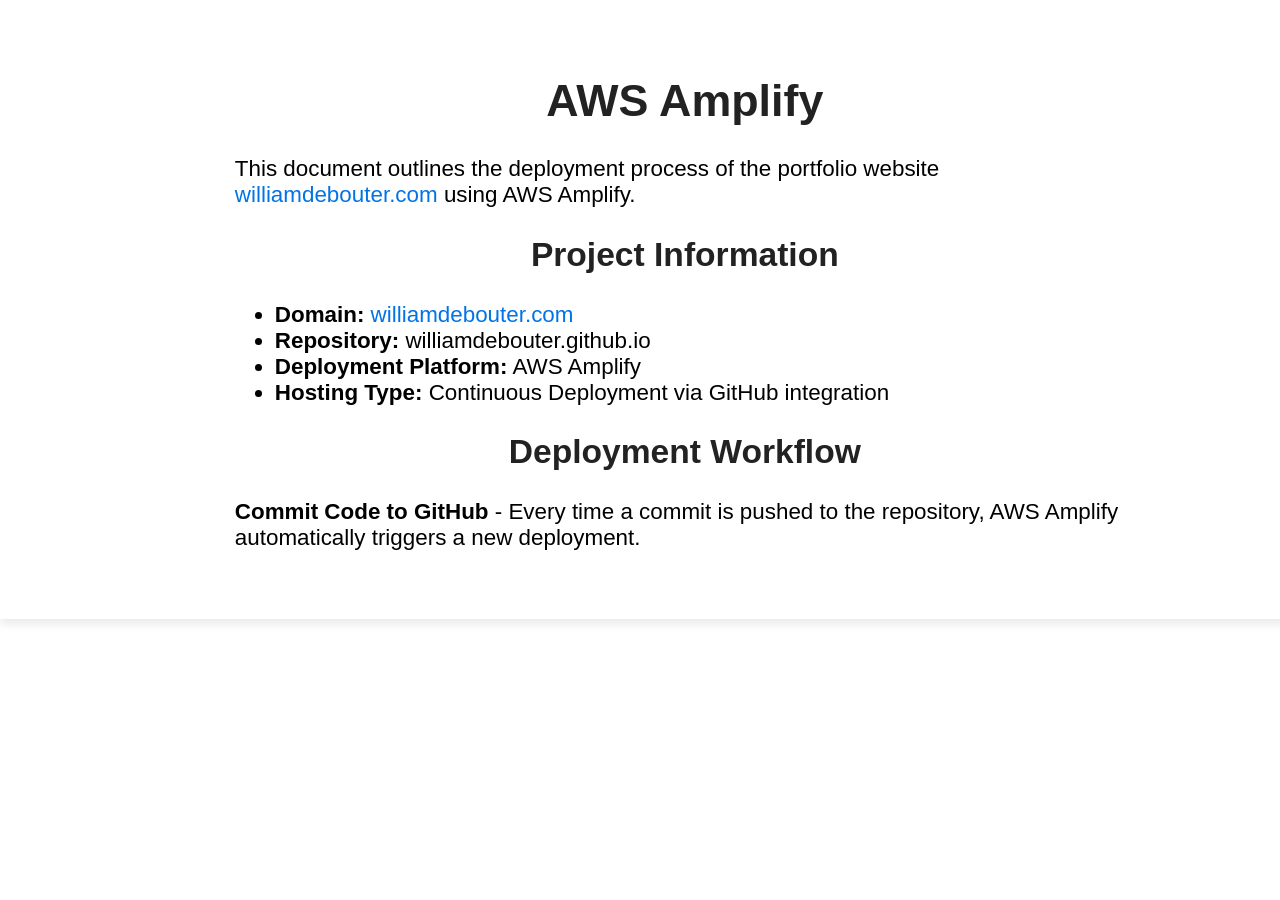
==== aws.html @ 4e02c3a3 "adding new file aws.html and edited css file" ====
<!DOCTYPE html>
<html lang="en">
<head>
    <meta charset="UTF-8">
    <meta name="viewport" content="width=device-width, initial-scale=1.0">
    <title>AWS Amplify Documentation</title>
    <link rel="stylesheet" href="main.css"> <!-- Make sure this path is correct -->
</head>
<body>

    <div class="aws-container">
        <div class="aws-content">
            <h1>AWS Amplify</h1>
            <p>This document outlines the deployment process of the portfolio website <a href="https://williamdebouter.com">williamdebouter.com</a> using AWS Amplify.</p>
    
            <h2>Project Information</h2>
            <ul>
                <li><strong>Domain:</strong> <a href="https://williamdebouter.com">williamdebouter.com</a></li>
                <li><strong>Repository:</strong> williamdebouter.github.io</li>
                <li><strong>Deployment Platform:</strong> AWS Amplify</li>
                <li><strong>Hosting Type:</strong> Continuous Deployment via GitHub integration</li>
            </ul>
    
            <h2>Deployment Workflow</h2>
            <p><strong>Commit Code to GitHub</strong> - Every time a commit is pushed to the repository, AWS Amplify automatically triggers a new deployment.</p>
        </div>
    </div>
    

</body>
</html>
---- main.css ----
html {
    scroll-behavior: smooth;
}

body {
    margin: 0;
    font-family: "Poppins", sans-serif;
    font-size: 140%;
  }

  .yowcry {
    width: 70px;
    height: auto;
    --image: #f4f4f4;
    --image-inverse: #333;
    --background: transparent;
    object-fit: contain;
    mix-blend-mode: difference;
    text-decoration: none;
  }

  .site-logo {
    color: inherit;
    display: inline-block;
    padding: calc(var(--spacing) / 2) var(--spacing);
    letter-spacing: 3px;
    font-size: 1.3rem;
  }

  .transparent-background {
    background-color: rgba(255, 0, 0, 0.5);
}

  header {
    --text: #f4f4f4;
    --text-inverse: #333;
    --background: transparent;
    position: fixed;
    top: 0;
    left: 0;
    right: 0;
    z-index: 999;
    display: flex;
    justify-content: space-between;
    align-items: center;
    padding: 2em 3em;
    transition: background 250ms ease-in;
    background: var(--background);
    color: var(--text);
  }
  
  .nav__list {
    list-style: none;
    margin: 0;
    padding: 0;
    display: flex;
  }
  
  .nav__link {
    --spacing: 1em;
    text-decoration: none;
    color: inherit;
    display: inline-block;
    padding: calc(var(--spacing) / 2) var(--spacing);
    position: relative;
    text-transform: uppercase;
    letter-spacing: 2px;
    font-size: 1.4rem;
  }
  
  .nav__link:after {
    content: "";
    position: absolute;
    bottom: 0;
    left: var(--spacing);
    right: var(--spacing);
    height: 2px;
    background: currentColor;
    -webkit-transform: scaleX(0);
            transform: scaleX(0);
    transition: -webkit-transform 150ms ease-in-out;
    transition: transform 150ms ease-in-out;
    transition: transform 150ms ease-in-out, -webkit-transform 150ms ease-in-out;
  }
  
  .nav__link:hover::after {
    -webkit-transform: scaleX(1);
            transform: scaleX(1);
  }
  
  .nav__link--btn {
    border: 1.5px solid currentColor;
    border-radius: 2em;
    margin-left: 1em;
    transition: background 250ms ease-in-out;
    letter-spacing: 1px;
    padding: 0.75em 1.5em;
  }
  
  .nav__link--btn:hover {
    background: var(--text);
    color: var(--text-inverse);
    border-color: var(--text);
  }
  
  .nav__link--btn::after {
    display: none;
  }
  
  .nav__link--btn--highlight {
    background: limegreen;
    border-color: limegreen;
    color: #333;
  }
  
  .nav__link--btn--highlight:hover {
    background: var(--text);
    border-color: var(--text);
  }
  
  .nav-scrolled {
    --text: #333;
    --text-inverse: #f4f4f4;
    --background: #f4f4f4;
    box-shadow: 0 3px 20px rgba(0, 0, 0, 0.2);
  }
  
  .home-intro {
    padding: 50vh 0;
    background: rgb(0, 0, 0);
    background-size: cover;
    background-blend-mode: multiply;
    color: white;
    text-align: center;
  }
  
  .home-about {
    padding: 4em 0;
    max-width: 900px;
    margin: 0 auto;
  }
  
  .columns {
    display: flex;
  }
  
  .col + .col {
    margin-left: 1.5em;
  }
  
  .more-stuff-grid {
    background: #f4f4f4;
    padding: 0 0;
    display: grid;
    grid-gap: 2em;
    align-items: center;
    grid-template-columns: minmax(1em, 1fr) repeat(2, minmax(200px, 400px)) minmax(1em, 1fr);
  }
  
  .from-left {
    grid-column: 2 / 3;
  }
  
  .from-right {
    grid-column: 3 / 4;
  }

  .welcomez {
    text-align: center;
    position: absolute;
    top: 50%;
    left: 50%;
    transform: translate(-50%,-50%);
    width: 100%;
  }

  .welcomez span {
    color: white;
    text-transform: uppercase;
    display: block;
  }

  .text1 {
    font-size: 60px;
    color: #f4f4f4;
    font-weight: 700;
    letter-spacing: 6px;
    margin-bottom: -10px;
    background: black;
    position: relative;
    animation: text 3s 1;
  }

  .text2 {
    font-weight: 300;
    font-size: 35px;
    color: rgb(255, 5, 5);
  }

  .yowcry {
    transition: 500ms;
  }

  .yowcry img{
    max-width: 100%;
    max-height: 100%;
    border-radius: 5px;
  }

  .yowcry:hover{
    transform: scale(1.3);
    z-index: 2;
  }

  .sosmed {
    display: flex;
    background: black;
    color: #f4f4f4;
    justify-content: center;
    align-items: center;
    gap: 100px;
    height: 120px;
  }

  .sosimg {
    width: 50px;
    height: auto;
  }

  #countup {
    transition: opacity 1.5s ease-in-out;
  }

  #countup span {
    display: inline-block;
    margin-right: 5px;
  }

  .hidden {
    opacity: 0;
  }

  #about {
    margin-bottom: 100px;
  }

  #skills {
    margin-top: 60px;
  }

  @keyframes text {
    0%{
      color: black;
      margin-bottom: -40px;
    }
    40%{
      letter-spacing: 25px;
      margin-bottom: -40px;
    }
    85%{
      letter-spacing: 8px;
      margin-bottom: 40px;
    }
  }

/* AWS Page Specific Styles */
.aws-container {
  width: 100vw; /* Full width */
  margin: 0 auto;
  padding: 2em;
  background: white;
  box-shadow: 0 4px 10px rgba(0, 0, 0, 0.1);
  border-radius: 0; /* Remove rounded corners */
  text-align: center;
}

.aws-content {
  max-width: 900px; /* Keeps text aligned in center */
  margin: 0 auto;
  text-align: left;
}

.aws-container h1, .aws-container h2 {
  color: #222;
  text-align: center;
}

.aws-container a {
  color: #0073e6;
  text-decoration: none;
}

.aws-container a:hover {
  text-decoration: underline;
}
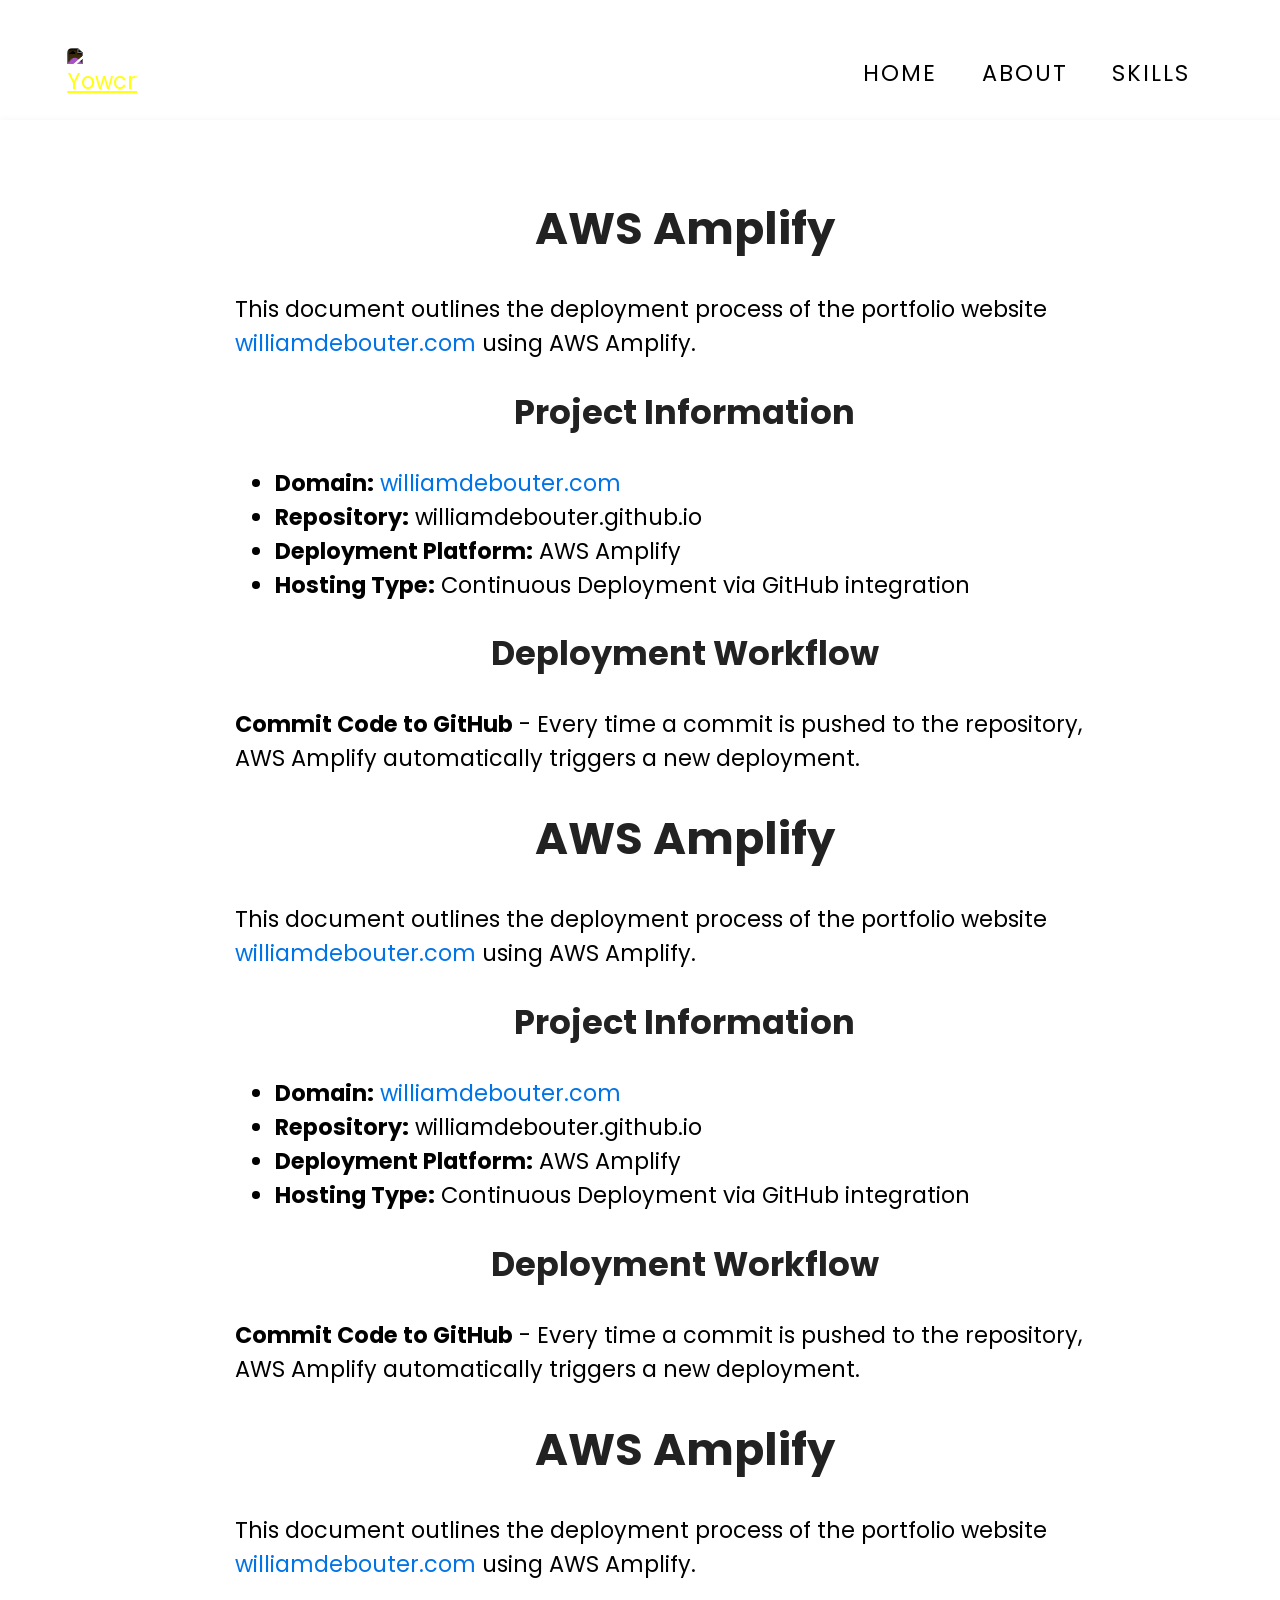
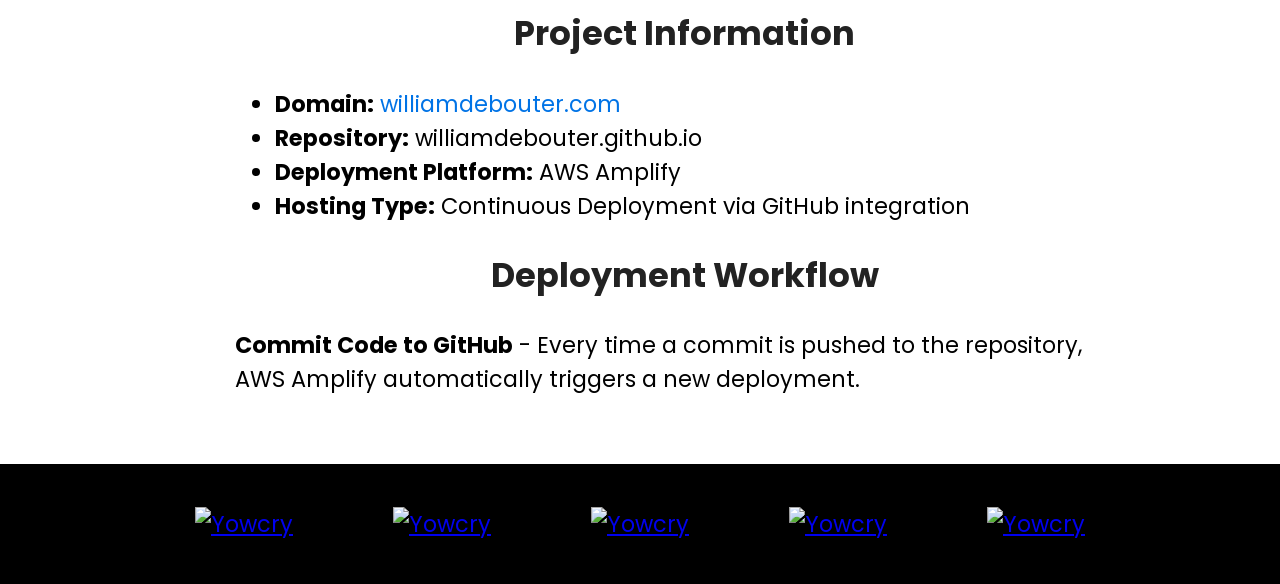
==== commit cd7c4e66: "Adding new page for AWS" ====
--- a/aws.html
+++ b/aws.html
@@ -1,31 +1,99 @@
 <!DOCTYPE html>
 <html lang="en">
 <head>
-    <meta charset="UTF-8">
-    <meta name="viewport" content="width=device-width, initial-scale=1.0">
-    <title>AWS Amplify Documentation</title>
-    <link rel="stylesheet" href="main.css"> <!-- Make sure this path is correct -->
+  <meta charset="UTF-8" />
+  <meta name="viewport" content="width=device-width, initial-scale=1.0">
+  <link rel="shortcut icon" type="x-icon" href="./pngs/Yowcry copy.png">
+  <title>AWS Amplify Documentation</title>
+  <link href="https://fonts.googleapis.com/css?family=Poppins:300,900&display=swap" rel="stylesheet">
+  <link rel="stylesheet" href="aws.css">
 </head>
+
 <body>
 
+  <header>
+    <div class="yowcry">
+      <a href="https://www.williamdebouter.com">
+        <img src="./pngs/Yowcry copy.png" alt="Yowcry"></a>
+    </div>
+
+    <nav class="main-nav">
+      <ul class="nav__list">
+        <li class="nav__list-item">
+          <a href="index.html#home" class="nav__link">Home</a>
+        </li>
+        <li class="nav__list-item">
+          <a href="index.html#about" class="nav__link">About</a>
+        </li>
+        <li class="nav__list-item">
+          <a href="index.html#skills" class="nav__link">Skills</a>
+        </li>
+      </ul>
+    </nav>
+  </header>
+
+  <main>
     <div class="aws-container">
-        <div class="aws-content">
-            <h1>AWS Amplify</h1>
-            <p>This document outlines the deployment process of the portfolio website <a href="https://williamdebouter.com">williamdebouter.com</a> using AWS Amplify.</p>
-    
-            <h2>Project Information</h2>
-            <ul>
-                <li><strong>Domain:</strong> <a href="https://williamdebouter.com">williamdebouter.com</a></li>
-                <li><strong>Repository:</strong> williamdebouter.github.io</li>
-                <li><strong>Deployment Platform:</strong> AWS Amplify</li>
-                <li><strong>Hosting Type:</strong> Continuous Deployment via GitHub integration</li>
-            </ul>
-    
-            <h2>Deployment Workflow</h2>
-            <p><strong>Commit Code to GitHub</strong> - Every time a commit is pushed to the repository, AWS Amplify automatically triggers a new deployment.</p>
-        </div>
+      <div class="aws-content">
+        <h1>AWS Amplify</h1>
+        <p>This document outlines the deployment process of the portfolio website <a href="https://williamdebouter.com">williamdebouter.com</a> using AWS Amplify.</p>
+  
+        <h2>Project Information</h2>
+        <ul>
+          <li><strong>Domain:</strong> <a href="https://williamdebouter.com">williamdebouter.com</a></li>
+          <li><strong>Repository:</strong> williamdebouter.github.io</li>
+          <li><strong>Deployment Platform:</strong> AWS Amplify</li>
+          <li><strong>Hosting Type:</strong> Continuous Deployment via GitHub integration</li>
+        </ul>
+  
+        <h2>Deployment Workflow</h2>
+        <p><strong>Commit Code to GitHub</strong> - Every time a commit is pushed to the repository, AWS Amplify automatically triggers a new deployment.</p>
+  
+        <!-- Repeated content below, merged directly -->
+        <h1>AWS Amplify</h1>
+        <p>This document outlines the deployment process of the portfolio website <a href="https://williamdebouter.com">williamdebouter.com</a> using AWS Amplify.</p>
+  
+        <h2>Project Information</h2>
+        <ul>
+          <li><strong>Domain:</strong> <a href="https://williamdebouter.com">williamdebouter.com</a></li>
+          <li><strong>Repository:</strong> williamdebouter.github.io</li>
+          <li><strong>Deployment Platform:</strong> AWS Amplify</li>
+          <li><strong>Hosting Type:</strong> Continuous Deployment via GitHub integration</li>
+        </ul>
+  
+        <h2>Deployment Workflow</h2>
+        <p><strong>Commit Code to GitHub</strong> - Every time a commit is pushed to the repository, AWS Amplify automatically triggers a new deployment.</p>
+  
+        <!-- Final repetition -->
+        <h1>AWS Amplify</h1>
+        <p>This document outlines the deployment process of the portfolio website <a href="https://williamdebouter.com">williamdebouter.com</a> using AWS Amplify.</p>
+  
+        <h2>Project Information</h2>
+        <ul>
+          <li><strong>Domain:</strong> <a href="https://williamdebouter.com">williamdebouter.com</a></li>
+          <li><strong>Repository:</strong> williamdebouter.github.io</li>
+          <li><strong>Deployment Platform:</strong> AWS Amplify</li>
+          <li><strong>Hosting Type:</strong> Continuous Deployment via GitHub integration</li>
+        </ul>
+  
+        <h2>Deployment Workflow</h2>
+        <p><strong>Commit Code to GitHub</strong> - Every time a commit is pushed to the repository, AWS Amplify automatically triggers a new deployment.</p>
+      </div>
     </div>
-    
+  </main>  
+
+  <div class="sosmed">
+    <a href="https://www.linkedin.com/in/williamdebouter"><img class="sosimg" src="./pngs/in.png" alt="Yowcry" ></a>
+    <a href="mailto:williamdebouter@yahoo.com"><img class="sosimg" src="./pngs/email.png" alt="Yowcry" ></a>
+    <a href="https://github.com/Yowcry"><img class="sosimg" src="./pngs/github sosmed.png" alt="Yowcry" ></a>
+    <a href="https://instagram.com/williamdebouter?igshid=OGQ5ZDc2ODk2ZA=="><img class="sosimg" src="./pngs/insta.png" alt="Yowcry" ></a>
+    <a href="https://steamcommunity.com/id/Yowcry/"><img class="sosimg" src="./pngs/steam.png" alt="Yowcry" ></a>
+  </div>
+</div>
+
+  <script src="./observers.js"></script>
+  <script src="./countup.js"></script>
+  <script src="./aws.js"></script>
 
 </body>
-</html>+</html>
--- a/aws.css
+++ b/aws.css
@@ -0,0 +1,144 @@
+html {
+  scroll-behavior: smooth;
+}
+
+body {
+  margin: 0;
+  font-family: "Poppins", sans-serif;
+  font-size: 140%;
+}
+
+.yowcry {
+  width: 70px;
+  height: auto;
+  object-fit: contain;
+  text-decoration: none;
+  mix-blend-mode: normal;
+  transition: 500ms;
+}
+
+.yowcry img {
+  max-width: 100%;
+  max-height: 100%;
+  border-radius: 5px;
+  filter: invert(1);
+}
+
+.yowcry:hover {
+  transform: scale(1.3);
+  z-index: 2;
+}
+
+header {
+  position: fixed;
+  top: 0;
+  left: 0;
+  right: 0;
+  z-index: 999;
+  display: flex;
+  justify-content: space-between;
+  align-items: center;
+  padding: 2em 3em;
+  background: transparent;
+  color: #f4f4f4;
+  transition: background 250ms ease-in, color 250ms ease-in;
+}
+
+.nav__list {
+  list-style: none;
+  margin: 0;
+  padding: 0;
+  display: flex;
+}
+
+.nav__link {
+  --spacing: 1em;
+  text-decoration: none;
+  color: #000000;
+  display: inline-block;
+  padding: calc(var(--spacing) / 2) var(--spacing);
+  position: relative;
+  text-transform: uppercase;
+  letter-spacing: 2px;
+  font-size: 1.4rem;
+  transition: color 0.3s ease-in-out;
+}
+
+.nav__link:after {
+  content: "";
+  position: absolute;
+  bottom: 0;
+  left: var(--spacing);
+  right: var(--spacing);
+  height: 2px;
+  background: currentColor;
+  transform: scaleX(0);
+  transition: transform 150ms ease-in-out;
+}
+
+.nav__link:hover::after {
+  transform: scaleX(1);
+}
+
+.nav-scrolled {
+  background-color: #ffffff;
+  color: #000000;
+  box-shadow: 0 3px 20px rgba(0, 0, 0, 0.2);
+}
+
+.nav-scrolled .nav__link {
+  color: #000000;
+}
+
+/* Page layout fix so content doesn't hide behind fixed header */
+main {
+  padding-top: 120px;
+}
+
+/* AWS Section Styling */
+.aws-container {
+  width: 100vw;
+  margin: 0 auto;
+  padding: 2em;
+  background: white;
+  box-shadow: 0 4px 10px rgba(0, 0, 0, 0.1);
+  border-radius: 0;
+  text-align: center;
+}
+
+.aws-content {
+  max-width: 900px;
+  margin: 0 auto;
+  text-align: left;
+}
+
+.aws-container h1,
+.aws-container h2 {
+  color: #222;
+  text-align: center;
+}
+
+.aws-container a {
+  color: #0073e6;
+  text-decoration: none;
+}
+
+.aws-container a:hover {
+  text-decoration: underline;
+}
+
+/* Footer social media section */
+.sosmed {
+  display: flex;
+  background: black;
+  color: #f4f4f4;
+  justify-content: center;
+  align-items: center;
+  gap: 100px;
+  height: 120px;
+}
+
+.sosimg {
+  width: 50px;
+  height: auto;
+}
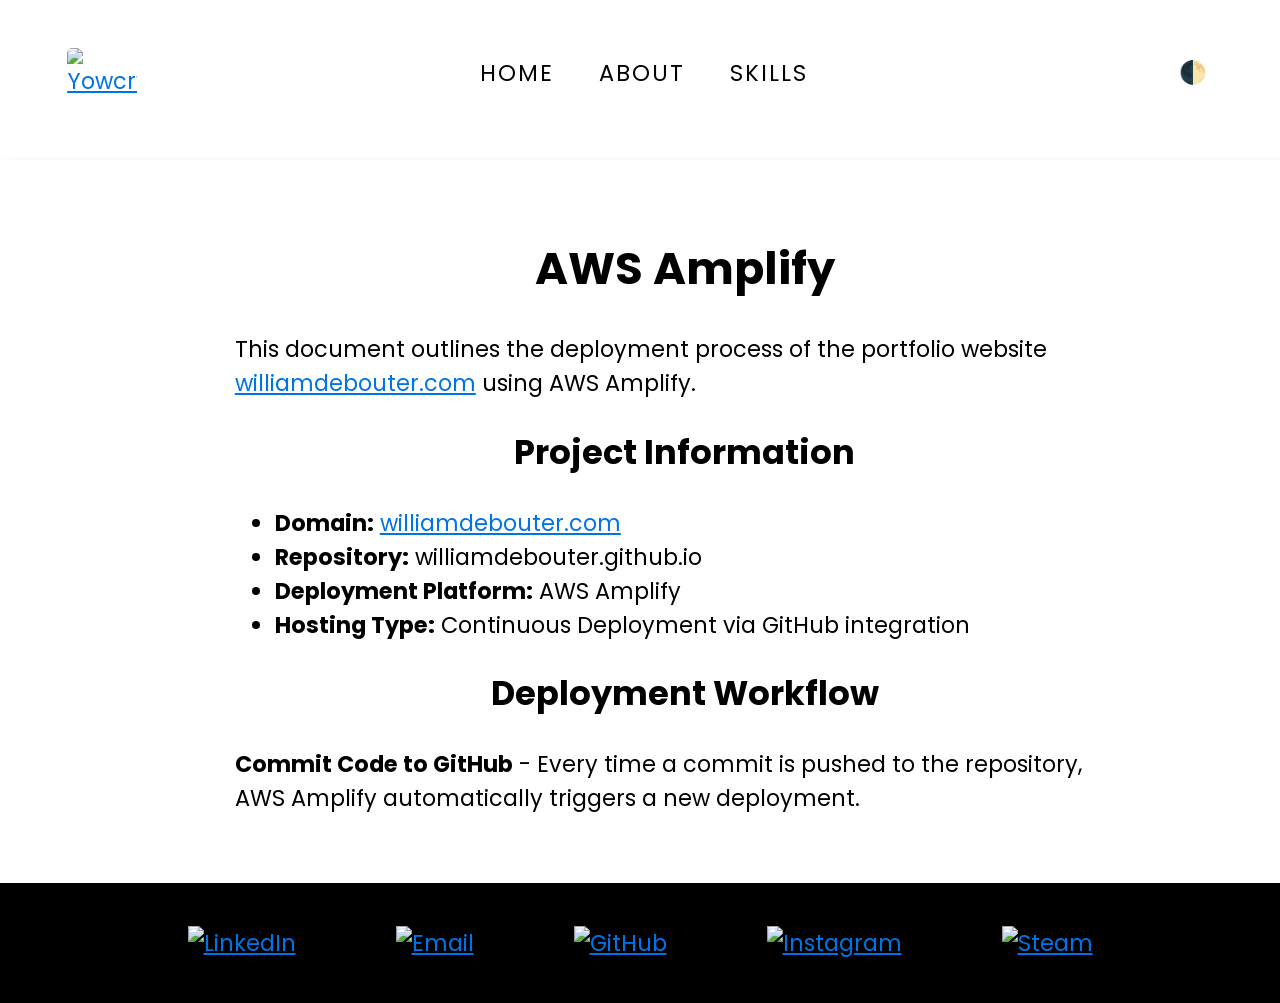
==== commit 9a6142d4: "fixed aws" ====
--- a/aws.html
+++ b/aws.html
@@ -3,7 +3,7 @@
 <head>
   <meta charset="UTF-8" />
   <meta name="viewport" content="width=device-width, initial-scale=1.0">
-  <link rel="shortcut icon" type="x-icon" href="./pngs/Yowcry copy.png">
+  <link rel="shortcut icon" type="x-icon" href="./pngs/logo-black.png">
   <title>AWS Amplify Documentation</title>
   <link href="https://fonts.googleapis.com/css?family=Poppins:300,900&display=swap" rel="stylesheet">
   <link rel="stylesheet" href="aws.css">
@@ -14,7 +14,8 @@
   <header>
     <div class="yowcry">
       <a href="https://www.williamdebouter.com">
-        <img src="./pngs/Yowcry copy.png" alt="Yowcry"></a>
+        <img id="site-logo" class="logo-img" src="./pngs/logo-black.png" alt="Yowcry">
+      </a>
     </div>
 
     <nav class="main-nav">
@@ -30,6 +31,9 @@
         </li>
       </ul>
     </nav>
+
+    <!-- Dark mode toggle button -->
+    <button id="theme-toggle" class="theme-toggle" aria-label="Toggle Dark Mode">🌓</button>
   </header>
 
   <main>
@@ -37,7 +41,7 @@
       <div class="aws-content">
         <h1>AWS Amplify</h1>
         <p>This document outlines the deployment process of the portfolio website <a href="https://williamdebouter.com">williamdebouter.com</a> using AWS Amplify.</p>
-  
+
         <h2>Project Information</h2>
         <ul>
           <li><strong>Domain:</strong> <a href="https://williamdebouter.com">williamdebouter.com</a></li>
@@ -45,55 +49,23 @@
           <li><strong>Deployment Platform:</strong> AWS Amplify</li>
           <li><strong>Hosting Type:</strong> Continuous Deployment via GitHub integration</li>
         </ul>
-  
-        <h2>Deployment Workflow</h2>
-        <p><strong>Commit Code to GitHub</strong> - Every time a commit is pushed to the repository, AWS Amplify automatically triggers a new deployment.</p>
-  
-        <!-- Repeated content below, merged directly -->
-        <h1>AWS Amplify</h1>
-        <p>This document outlines the deployment process of the portfolio website <a href="https://williamdebouter.com">williamdebouter.com</a> using AWS Amplify.</p>
-  
-        <h2>Project Information</h2>
-        <ul>
-          <li><strong>Domain:</strong> <a href="https://williamdebouter.com">williamdebouter.com</a></li>
-          <li><strong>Repository:</strong> williamdebouter.github.io</li>
-          <li><strong>Deployment Platform:</strong> AWS Amplify</li>
-          <li><strong>Hosting Type:</strong> Continuous Deployment via GitHub integration</li>
-        </ul>
-  
-        <h2>Deployment Workflow</h2>
-        <p><strong>Commit Code to GitHub</strong> - Every time a commit is pushed to the repository, AWS Amplify automatically triggers a new deployment.</p>
-  
-        <!-- Final repetition -->
-        <h1>AWS Amplify</h1>
-        <p>This document outlines the deployment process of the portfolio website <a href="https://williamdebouter.com">williamdebouter.com</a> using AWS Amplify.</p>
-  
-        <h2>Project Information</h2>
-        <ul>
-          <li><strong>Domain:</strong> <a href="https://williamdebouter.com">williamdebouter.com</a></li>
-          <li><strong>Repository:</strong> williamdebouter.github.io</li>
-          <li><strong>Deployment Platform:</strong> AWS Amplify</li>
-          <li><strong>Hosting Type:</strong> Continuous Deployment via GitHub integration</li>
-        </ul>
-  
+
         <h2>Deployment Workflow</h2>
         <p><strong>Commit Code to GitHub</strong> - Every time a commit is pushed to the repository, AWS Amplify automatically triggers a new deployment.</p>
       </div>
     </div>
-  </main>  
+  </main>
 
   <div class="sosmed">
-    <a href="https://www.linkedin.com/in/williamdebouter"><img class="sosimg" src="./pngs/in.png" alt="Yowcry" ></a>
-    <a href="mailto:williamdebouter@yahoo.com"><img class="sosimg" src="./pngs/email.png" alt="Yowcry" ></a>
-    <a href="https://github.com/Yowcry"><img class="sosimg" src="./pngs/github sosmed.png" alt="Yowcry" ></a>
-    <a href="https://instagram.com/williamdebouter?igshid=OGQ5ZDc2ODk2ZA=="><img class="sosimg" src="./pngs/insta.png" alt="Yowcry" ></a>
-    <a href="https://steamcommunity.com/id/Yowcry/"><img class="sosimg" src="./pngs/steam.png" alt="Yowcry" ></a>
+    <a href="https://www.linkedin.com/in/williamdebouter"><img class="sosimg" src="./pngs/in.png" alt="LinkedIn"></a>
+    <a href="mailto:williamdebouter@yahoo.com"><img class="sosimg" src="./pngs/email.png" alt="Email"></a>
+    <a href="https://github.com/Yowcry"><img class="sosimg" src="./pngs/github sosmed.png" alt="GitHub"></a>
+    <a href="https://instagram.com/williamdebouter"><img class="sosimg" src="./pngs/insta.png" alt="Instagram"></a>
+    <a href="https://steamcommunity.com/id/Yowcry/"><img class="sosimg" src="./pngs/steam.png" alt="Steam"></a>
   </div>
-</div>
 
   <script src="./observers.js"></script>
   <script src="./countup.js"></script>
   <script src="./aws.js"></script>
-
 </body>
 </html>
--- a/aws.css
+++ b/aws.css
@@ -1,11 +1,30 @@
-html {
-  scroll-behavior: smooth;
+:root {
+  --bg-color: #ffffff;
+  --text-color: #000000;
+  --link-color: #0073e6;
+}
+
+body.dark-mode {
+  --bg-color: #121212;
+  --text-color: #e0e0e0;
+  --link-color: #8ab4f8;
 }
 
 body {
   margin: 0;
   font-family: "Poppins", sans-serif;
   font-size: 140%;
+  background-color: var(--bg-color);
+  color: var(--text-color);
+  transition: background-color 0.3s ease, color 0.3s ease;
+}
+
+a {
+  color: var(--link-color);
+}
+
+html {
+  scroll-behavior: smooth;
 }
 
 .yowcry {
@@ -13,15 +32,18 @@
   height: auto;
   object-fit: contain;
   text-decoration: none;
-  mix-blend-mode: normal;
   transition: 500ms;
 }
 
-.yowcry img {
+.logo-img {
   max-width: 100%;
   max-height: 100%;
   border-radius: 5px;
-  filter: invert(1);
+  transition: filter 0.3s ease;
+}
+
+body.dark-mode .logo-img {
+  filter: invert(1) brightness(2);
 }
 
 .yowcry:hover {
@@ -40,7 +62,7 @@
   align-items: center;
   padding: 2em 3em;
   background: transparent;
-  color: #f4f4f4;
+  color: var(--text-color);
   transition: background 250ms ease-in, color 250ms ease-in;
 }
 
@@ -54,7 +76,7 @@
 .nav__link {
   --spacing: 1em;
   text-decoration: none;
-  color: #000000;
+  color: var(--text-color);
   display: inline-block;
   padding: calc(var(--spacing) / 2) var(--spacing);
   position: relative;
@@ -82,28 +104,35 @@
 
 .nav-scrolled {
   background-color: #ffffff;
-  color: #000000;
   box-shadow: 0 3px 20px rgba(0, 0, 0, 0.2);
 }
 
 .nav-scrolled .nav__link {
-  color: #000000;
+  color: var(--text-color);
 }
 
-/* Page layout fix so content doesn't hide behind fixed header */
-main {
-  padding-top: 120px;
+body.dark-mode .nav-scrolled {
+  background-color: #000000;
 }
 
-/* AWS Section Styling */
+body.dark-mode .nav-scrolled .nav__link {
+  color: #e0e0e0;
+}
+
+main {
+  padding-top: 160px;
+}
+
 .aws-container {
   width: 100vw;
   margin: 0 auto;
   padding: 2em;
-  background: white;
+  background: var(--bg-color);
+  color: var(--text-color);
   box-shadow: 0 4px 10px rgba(0, 0, 0, 0.1);
   border-radius: 0;
   text-align: center;
+  transition: background-color 0.3s ease, color 0.3s ease;
 }
 
 .aws-content {
@@ -114,20 +143,14 @@
 
 .aws-container h1,
 .aws-container h2 {
-  color: #222;
+  color: var(--text-color);
   text-align: center;
-}
-
-.aws-container a {
-  color: #0073e6;
-  text-decoration: none;
 }
 
 .aws-container a:hover {
   text-decoration: underline;
 }
 
-/* Footer social media section */
 .sosmed {
   display: flex;
   background: black;
@@ -142,3 +165,17 @@
   width: 50px;
   height: auto;
 }
+
+.theme-toggle {
+  font-size: 1.4rem;
+  background: none;
+  border: none;
+  cursor: pointer;
+  color: var(--text-color);
+  margin-left: 1em;
+  transition: transform 0.3s ease;
+}
+
+.theme-toggle:hover {
+  transform: rotate(20deg);
+}
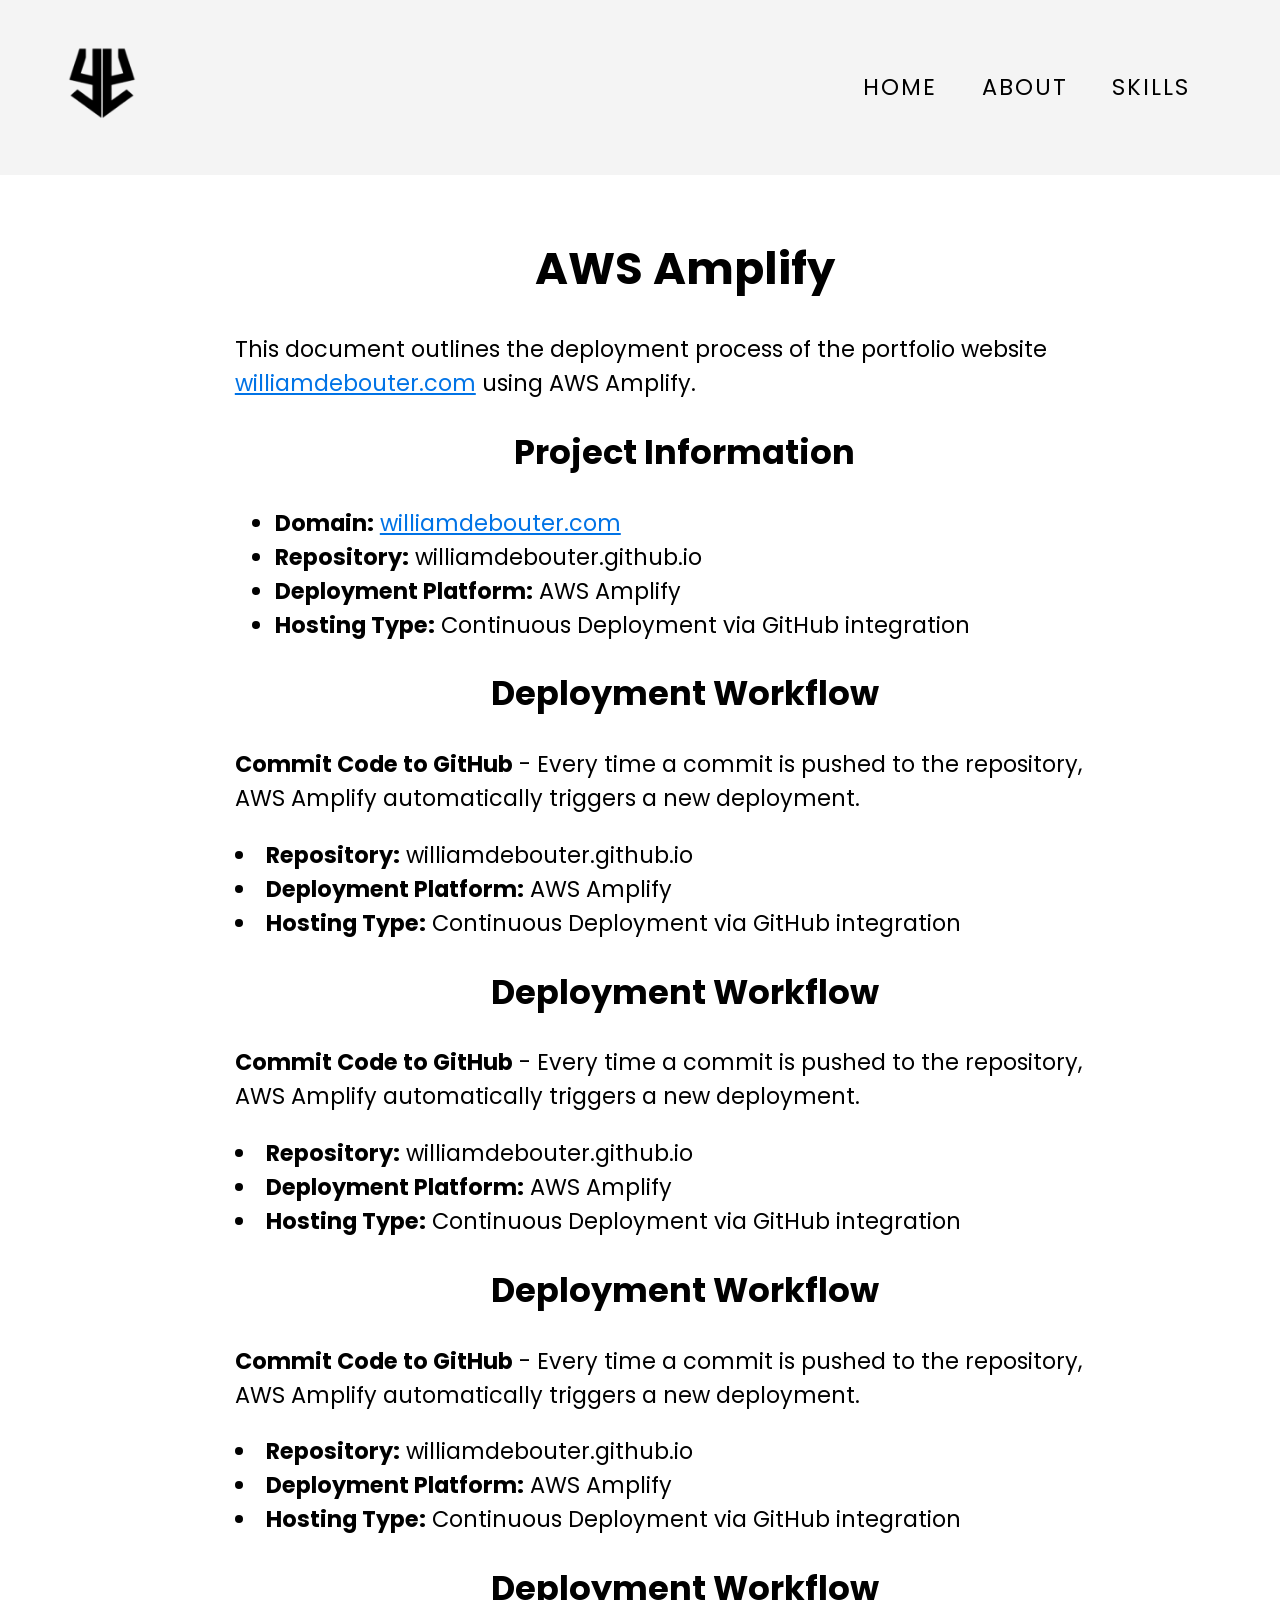
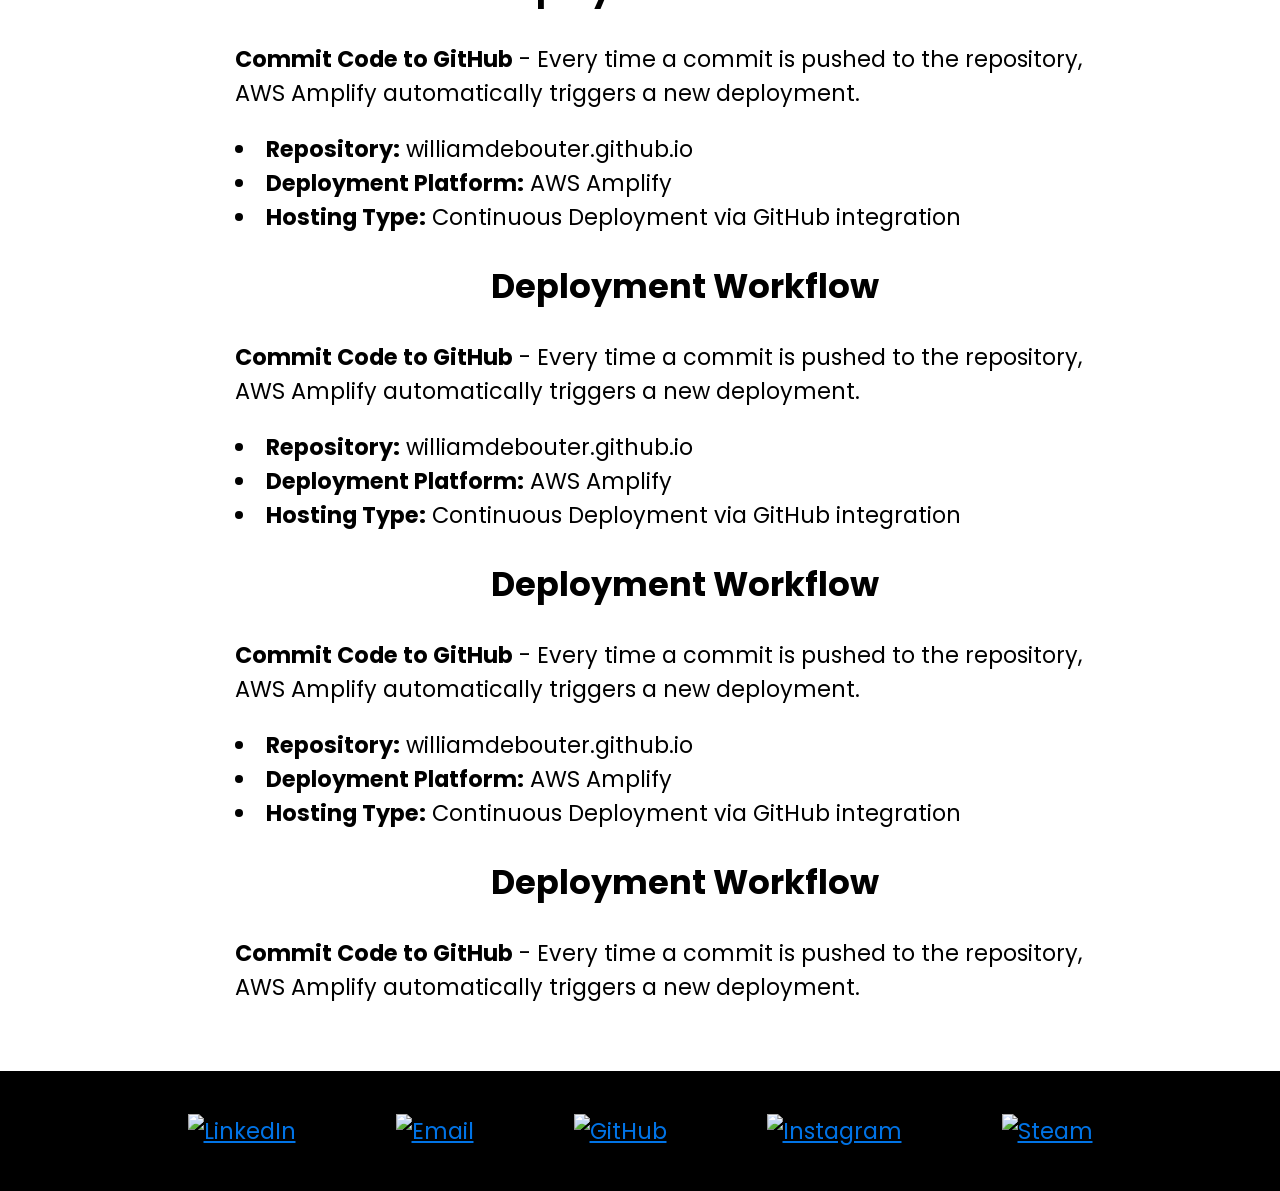
==== commit da7b57ad: "pushing new page skills" ====
--- a/aws.html
+++ b/aws.html
@@ -13,9 +13,7 @@
 
   <header>
     <div class="yowcry">
-      <a href="https://www.williamdebouter.com">
-        <img id="site-logo" class="logo-img" src="./pngs/logo-black.png" alt="Yowcry">
-      </a>
+        <img id="site-logo" class="logo-img" src="./pngs/logo-black.png" alt="Yowcry" style="cursor: pointer;" title="Toggle dark mode">
     </div>
 
     <nav class="main-nav">
@@ -27,13 +25,10 @@
           <a href="index.html#about" class="nav__link">About</a>
         </li>
         <li class="nav__list-item">
-          <a href="index.html#skills" class="nav__link">Skills</a>
+          <a href="aws.html" class="nav__link">Skills</a>
         </li>
       </ul>
     </nav>
-
-    <!-- Dark mode toggle button -->
-    <button id="theme-toggle" class="theme-toggle" aria-label="Toggle Dark Mode">🌓</button>
   </header>
 
   <main>
@@ -52,6 +47,46 @@
 
         <h2>Deployment Workflow</h2>
         <p><strong>Commit Code to GitHub</strong> - Every time a commit is pushed to the repository, AWS Amplify automatically triggers a new deployment.</p>
+
+        <!--delete this later-->
+        <li><strong>Repository:</strong> williamdebouter.github.io</li>
+        <li><strong>Deployment Platform:</strong> AWS Amplify</li>
+        <li><strong>Hosting Type:</strong> Continuous Deployment via GitHub integration</li>
+        </ul>
+        <h2>Deployment Workflow</h2>
+        <p><strong>Commit Code to GitHub</strong> - Every time a commit is pushed to the repository, AWS Amplify automatically triggers a new deployment.</p>
+        <li><strong>Repository:</strong> williamdebouter.github.io</li>
+        <li><strong>Deployment Platform:</strong> AWS Amplify</li>
+        <li><strong>Hosting Type:</strong> Continuous Deployment via GitHub integration</li>
+        </ul>
+        <h2>Deployment Workflow</h2>
+        <p><strong>Commit Code to GitHub</strong> - Every time a commit is pushed to the repository, AWS Amplify automatically triggers a new deployment.</p>
+        <li><strong>Repository:</strong> williamdebouter.github.io</li>
+        <li><strong>Deployment Platform:</strong> AWS Amplify</li>
+        <li><strong>Hosting Type:</strong> Continuous Deployment via GitHub integration</li>
+        </ul>
+        <h2>Deployment Workflow</h2>
+        <p><strong>Commit Code to GitHub</strong> - Every time a commit is pushed to the repository, AWS Amplify automatically triggers a new deployment.</p>
+        <li><strong>Repository:</strong> williamdebouter.github.io</li>
+        <li><strong>Deployment Platform:</strong> AWS Amplify</li>
+        <li><strong>Hosting Type:</strong> Continuous Deployment via GitHub integration</li>
+        </ul>
+        <h2>Deployment Workflow</h2>
+        <p><strong>Commit Code to GitHub</strong> - Every time a commit is pushed to the repository, AWS Amplify automatically triggers a new deployment.</p>
+        <li><strong>Repository:</strong> williamdebouter.github.io</li>
+        <li><strong>Deployment Platform:</strong> AWS Amplify</li>
+        <li><strong>Hosting Type:</strong> Continuous Deployment via GitHub integration</li>
+        </ul>
+        <h2>Deployment Workflow</h2>
+        <p><strong>Commit Code to GitHub</strong> - Every time a commit is pushed to the repository, AWS Amplify automatically triggers a new deployment.</p>
+        <li><strong>Repository:</strong> williamdebouter.github.io</li>
+        <li><strong>Deployment Platform:</strong> AWS Amplify</li>
+        <li><strong>Hosting Type:</strong> Continuous Deployment via GitHub integration</li>
+        </ul>
+        <h2>Deployment Workflow</h2>
+        <p><strong>Commit Code to GitHub</strong> - Every time a commit is pushed to the repository, AWS Amplify automatically triggers a new deployment.</p>
+      <!--delete until here-->
+
       </div>
     </div>
   </main>
--- a/aws.css
+++ b/aws.css
@@ -2,12 +2,14 @@
   --bg-color: #ffffff;
   --text-color: #000000;
   --link-color: #0073e6;
+  --header-bg: #f4f4f4;
 }
 
 body.dark-mode {
   --bg-color: #121212;
   --text-color: #e0e0e0;
   --link-color: #8ab4f8;
+  --header-bg: #000000;
 }
 
 body {
@@ -61,10 +63,11 @@
   justify-content: space-between;
   align-items: center;
   padding: 2em 3em;
-  background: transparent;
+  background-color: var(--header-bg); /* 👈 your new light gray background */
   color: var(--text-color);
   transition: background 250ms ease-in, color 250ms ease-in;
 }
+
 
 .nav__list {
   list-style: none;
@@ -103,7 +106,7 @@
 }
 
 .nav-scrolled {
-  background-color: #ffffff;
+  background-color: var(--header-bg);
   box-shadow: 0 3px 20px rgba(0, 0, 0, 0.2);
 }
 
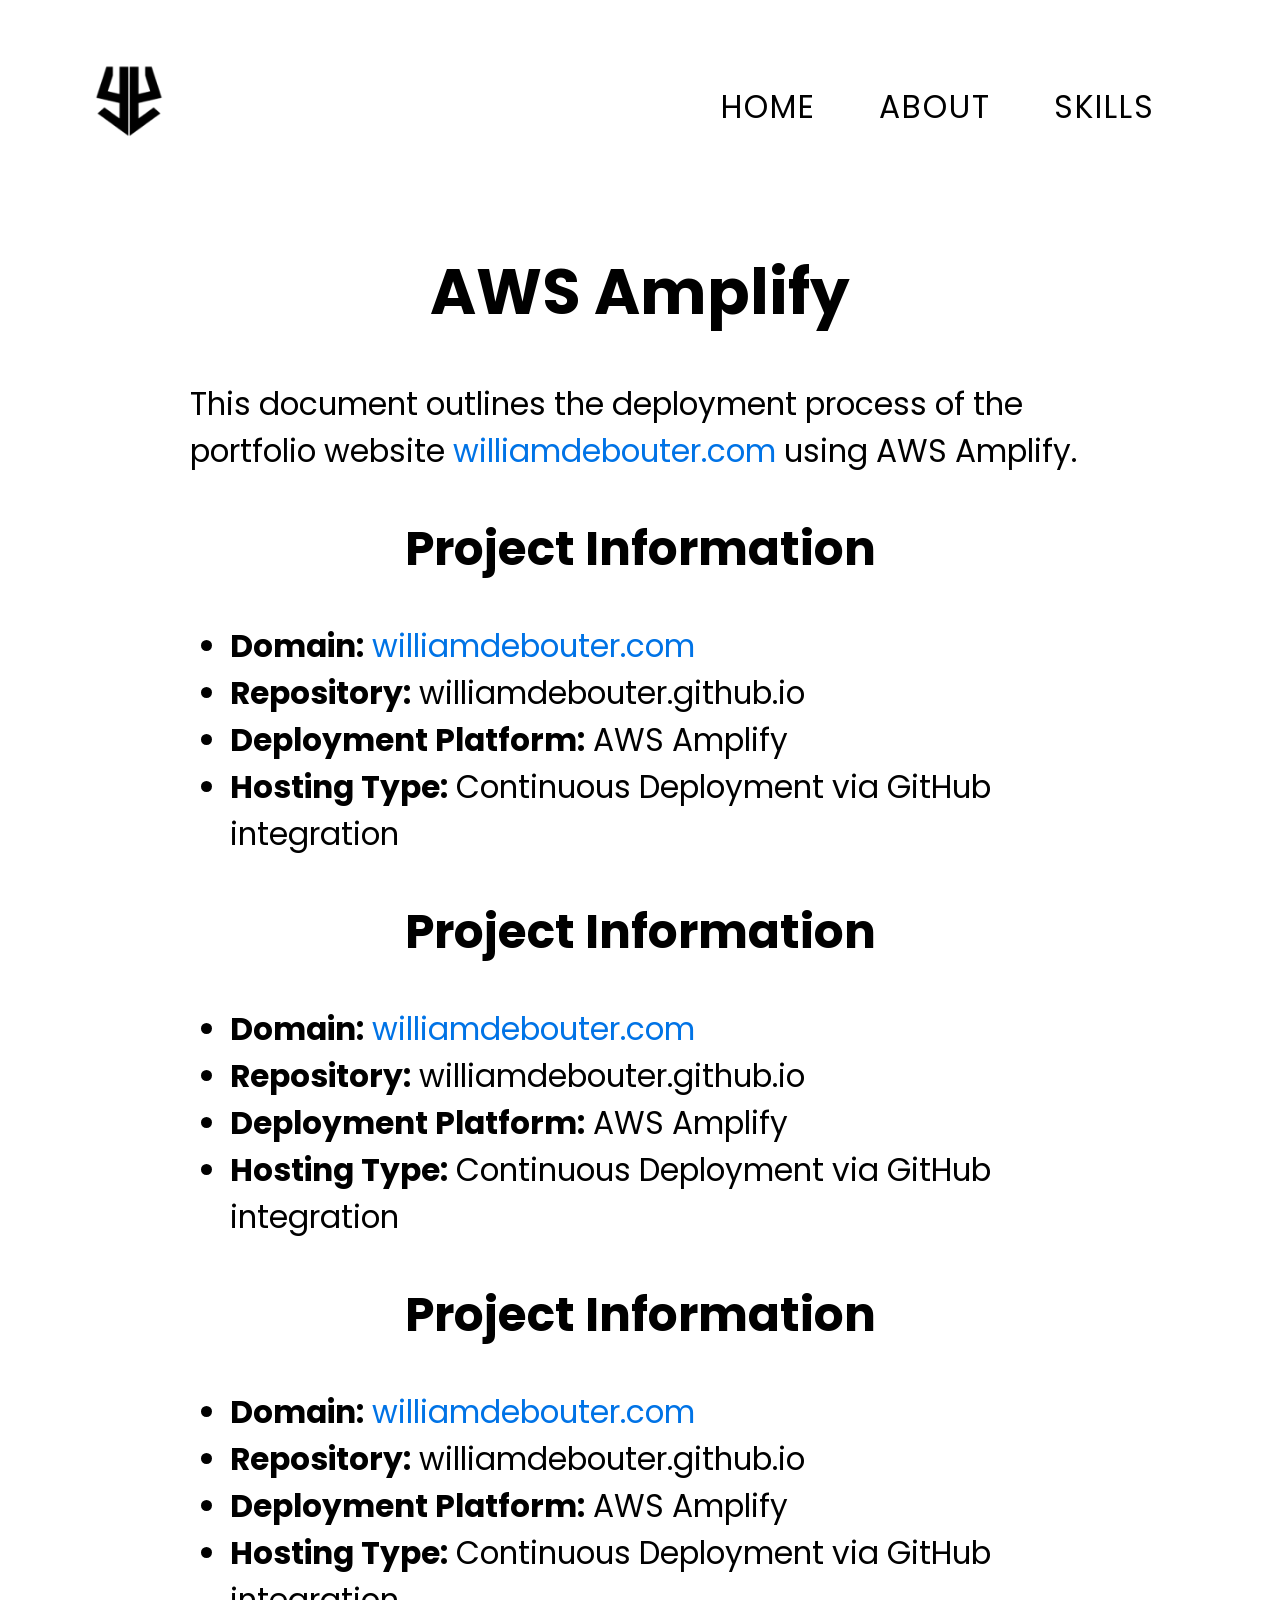
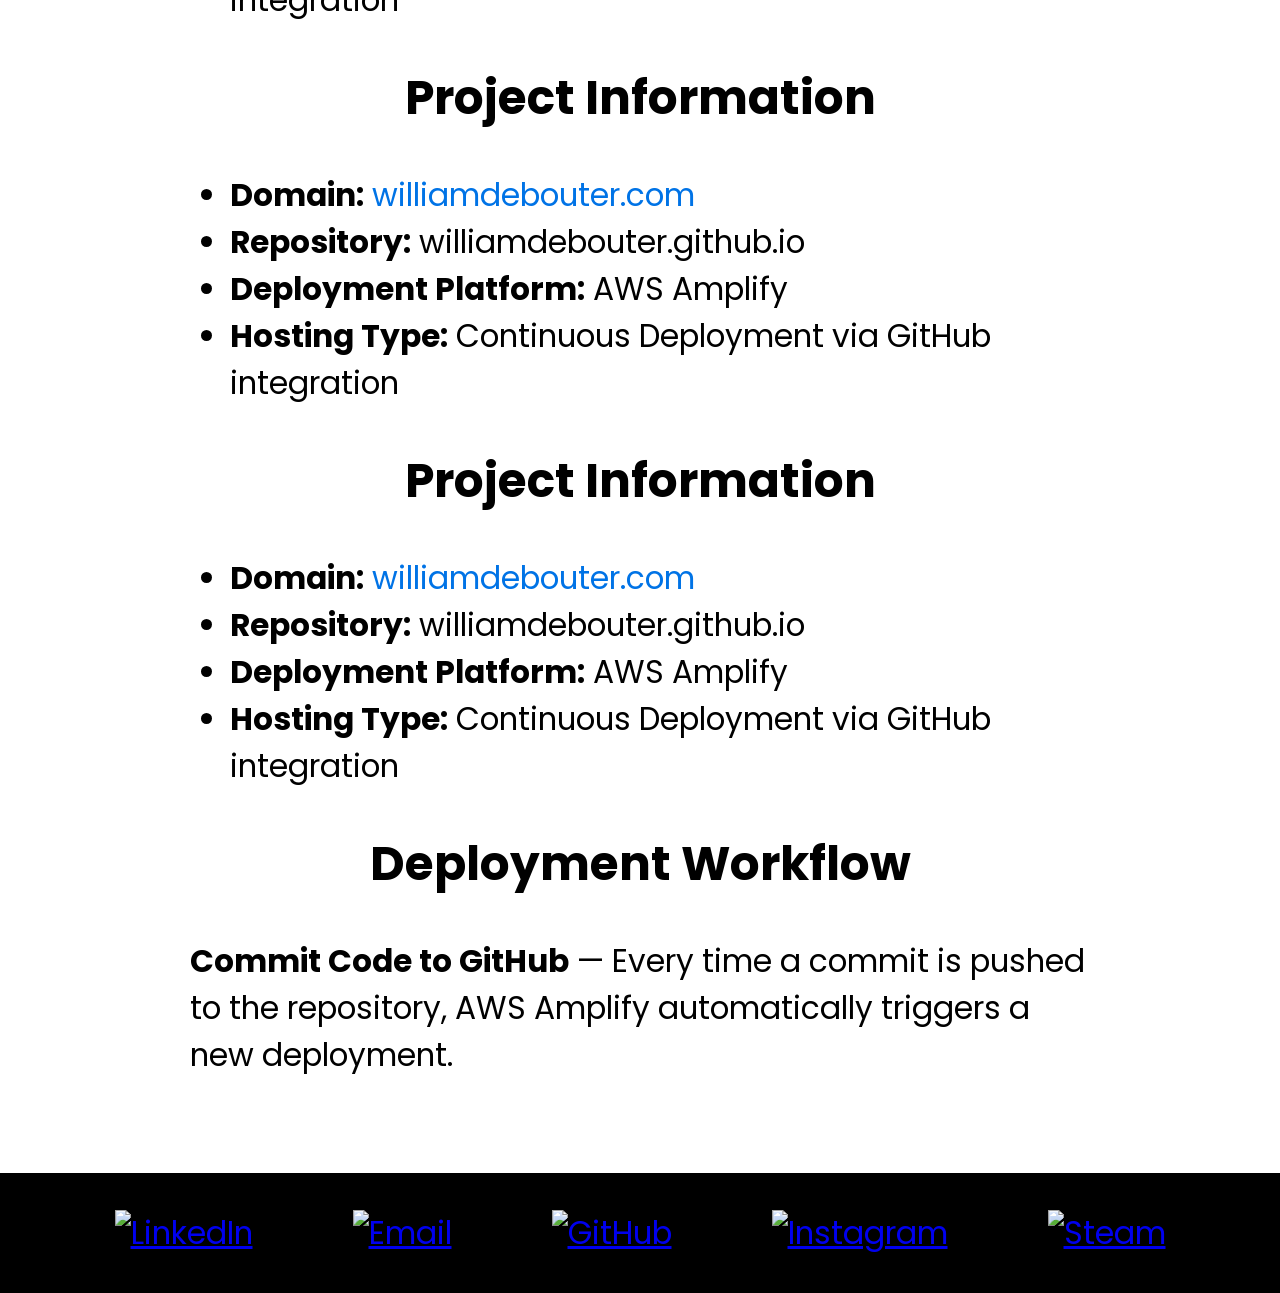
==== commit b1935e69: "adding keyframes for mobile phone fixed 7" ====
--- a/aws.html
+++ b/aws.html
@@ -10,10 +10,11 @@
 </head>
 
 <body>
-
   <header>
     <div class="yowcry">
-        <img id="site-logo" class="logo-img" src="./pngs/logo-black.png" alt="Yowcry" style="cursor: pointer;" title="Toggle dark mode">
+      <a href="https://www.williamdebouter.com">
+        <img class="logo-img" src="./pngs/logo-black.png" alt="Yowcry">
+      </a>
     </div>
 
     <nav class="main-nav">
@@ -25,17 +26,18 @@
           <a href="index.html#about" class="nav__link">About</a>
         </li>
         <li class="nav__list-item">
-          <a href="aws.html" class="nav__link">Skills</a>
+          <a href="index.html#skills" class="nav__link">Skills</a>
         </li>
       </ul>
     </nav>
   </header>
 
-  <main>
+  <main id="page-content">
     <div class="aws-container">
       <div class="aws-content">
         <h1>AWS Amplify</h1>
-        <p>This document outlines the deployment process of the portfolio website <a href="https://williamdebouter.com">williamdebouter.com</a> using AWS Amplify.</p>
+        <p>This document outlines the deployment process of the portfolio website 
+          <a href="https://williamdebouter.com">williamdebouter.com</a> using AWS Amplify.</p>
 
         <h2>Project Information</h2>
         <ul>
@@ -45,48 +47,40 @@
           <li><strong>Hosting Type:</strong> Continuous Deployment via GitHub integration</li>
         </ul>
 
+        <h2>Project Information</h2>
+        <ul>
+          <li><strong>Domain:</strong> <a href="https://williamdebouter.com">williamdebouter.com</a></li>
+          <li><strong>Repository:</strong> williamdebouter.github.io</li>
+          <li><strong>Deployment Platform:</strong> AWS Amplify</li>
+          <li><strong>Hosting Type:</strong> Continuous Deployment via GitHub integration</li>
+        </ul>
+
+        <h2>Project Information</h2>
+        <ul>
+          <li><strong>Domain:</strong> <a href="https://williamdebouter.com">williamdebouter.com</a></li>
+          <li><strong>Repository:</strong> williamdebouter.github.io</li>
+          <li><strong>Deployment Platform:</strong> AWS Amplify</li>
+          <li><strong>Hosting Type:</strong> Continuous Deployment via GitHub integration</li>
+        </ul>
+
+        <h2>Project Information</h2>
+        <ul>
+          <li><strong>Domain:</strong> <a href="https://williamdebouter.com">williamdebouter.com</a></li>
+          <li><strong>Repository:</strong> williamdebouter.github.io</li>
+          <li><strong>Deployment Platform:</strong> AWS Amplify</li>
+          <li><strong>Hosting Type:</strong> Continuous Deployment via GitHub integration</li>
+        </ul>
+
+        <h2>Project Information</h2>
+        <ul>
+          <li><strong>Domain:</strong> <a href="https://williamdebouter.com">williamdebouter.com</a></li>
+          <li><strong>Repository:</strong> williamdebouter.github.io</li>
+          <li><strong>Deployment Platform:</strong> AWS Amplify</li>
+          <li><strong>Hosting Type:</strong> Continuous Deployment via GitHub integration</li>
+        </ul>
+        
         <h2>Deployment Workflow</h2>
-        <p><strong>Commit Code to GitHub</strong> - Every time a commit is pushed to the repository, AWS Amplify automatically triggers a new deployment.</p>
-
-        <!--delete this later-->
-        <li><strong>Repository:</strong> williamdebouter.github.io</li>
-        <li><strong>Deployment Platform:</strong> AWS Amplify</li>
-        <li><strong>Hosting Type:</strong> Continuous Deployment via GitHub integration</li>
-        </ul>
-        <h2>Deployment Workflow</h2>
-        <p><strong>Commit Code to GitHub</strong> - Every time a commit is pushed to the repository, AWS Amplify automatically triggers a new deployment.</p>
-        <li><strong>Repository:</strong> williamdebouter.github.io</li>
-        <li><strong>Deployment Platform:</strong> AWS Amplify</li>
-        <li><strong>Hosting Type:</strong> Continuous Deployment via GitHub integration</li>
-        </ul>
-        <h2>Deployment Workflow</h2>
-        <p><strong>Commit Code to GitHub</strong> - Every time a commit is pushed to the repository, AWS Amplify automatically triggers a new deployment.</p>
-        <li><strong>Repository:</strong> williamdebouter.github.io</li>
-        <li><strong>Deployment Platform:</strong> AWS Amplify</li>
-        <li><strong>Hosting Type:</strong> Continuous Deployment via GitHub integration</li>
-        </ul>
-        <h2>Deployment Workflow</h2>
-        <p><strong>Commit Code to GitHub</strong> - Every time a commit is pushed to the repository, AWS Amplify automatically triggers a new deployment.</p>
-        <li><strong>Repository:</strong> williamdebouter.github.io</li>
-        <li><strong>Deployment Platform:</strong> AWS Amplify</li>
-        <li><strong>Hosting Type:</strong> Continuous Deployment via GitHub integration</li>
-        </ul>
-        <h2>Deployment Workflow</h2>
-        <p><strong>Commit Code to GitHub</strong> - Every time a commit is pushed to the repository, AWS Amplify automatically triggers a new deployment.</p>
-        <li><strong>Repository:</strong> williamdebouter.github.io</li>
-        <li><strong>Deployment Platform:</strong> AWS Amplify</li>
-        <li><strong>Hosting Type:</strong> Continuous Deployment via GitHub integration</li>
-        </ul>
-        <h2>Deployment Workflow</h2>
-        <p><strong>Commit Code to GitHub</strong> - Every time a commit is pushed to the repository, AWS Amplify automatically triggers a new deployment.</p>
-        <li><strong>Repository:</strong> williamdebouter.github.io</li>
-        <li><strong>Deployment Platform:</strong> AWS Amplify</li>
-        <li><strong>Hosting Type:</strong> Continuous Deployment via GitHub integration</li>
-        </ul>
-        <h2>Deployment Workflow</h2>
-        <p><strong>Commit Code to GitHub</strong> - Every time a commit is pushed to the repository, AWS Amplify automatically triggers a new deployment.</p>
-      <!--delete until here-->
-
+        <p><strong>Commit Code to GitHub</strong> — Every time a commit is pushed to the repository, AWS Amplify automatically triggers a new deployment.</p>
       </div>
     </div>
   </main>
@@ -101,6 +95,5 @@
 
   <script src="./observers.js"></script>
   <script src="./countup.js"></script>
-  <script src="./aws.js"></script>
 </body>
 </html>
--- a/aws.css
+++ b/aws.css
@@ -1,58 +1,20 @@
-:root {
-  --bg-color: #ffffff;
-  --text-color: #000000;
-  --link-color: #0073e6;
-  --header-bg: #f4f4f4;
-}
-
-body.dark-mode {
-  --bg-color: #121212;
-  --text-color: #e0e0e0;
-  --link-color: #8ab4f8;
-  --header-bg: #000000;
-}
-
-body {
+html, body {
   margin: 0;
+  padding: 0;
+  box-sizing: border-box;
+  scroll-behavior: smooth;
   font-family: "Poppins", sans-serif;
   font-size: 140%;
-  background-color: var(--bg-color);
-  color: var(--text-color);
-  transition: background-color 0.3s ease, color 0.3s ease;
-}
-
-a {
-  color: var(--link-color);
-}
-
-html {
-  scroll-behavior: smooth;
-}
-
-.yowcry {
-  width: 70px;
-  height: auto;
-  object-fit: contain;
-  text-decoration: none;
-  transition: 500ms;
-}
-
-.logo-img {
-  max-width: 100%;
-  max-height: 100%;
-  border-radius: 5px;
-  transition: filter 0.3s ease;
-}
-
-body.dark-mode .logo-img {
-  filter: invert(1) brightness(2);
-}
-
-.yowcry:hover {
-  transform: scale(1.3);
-  z-index: 2;
-}
-
+  background-color: #ffffff;
+  color: #000000;
+  overflow-x: hidden;
+}
+
+*, *::before, *::after {
+  box-sizing: inherit;
+}
+
+/* Header */
 header {
   position: fixed;
   top: 0;
@@ -63,12 +25,18 @@
   justify-content: space-between;
   align-items: center;
   padding: 2em 3em;
-  background-color: var(--header-bg); /* 👈 your new light gray background */
-  color: var(--text-color);
+  background: #ffffff;
+  color: #000000;
   transition: background 250ms ease-in, color 250ms ease-in;
 }
 
-
+header.nav-scrolled {
+  background: #f4f4f4;
+  color: #000000;
+  box-shadow: 0 3px 20px rgba(0, 0, 0, 0.2);
+}
+
+/* Navigation */
 .nav__list {
   list-style: none;
   margin: 0;
@@ -79,13 +47,13 @@
 .nav__link {
   --spacing: 1em;
   text-decoration: none;
-  color: var(--text-color);
   display: inline-block;
   padding: calc(var(--spacing) / 2) var(--spacing);
   position: relative;
   text-transform: uppercase;
   letter-spacing: 2px;
   font-size: 1.4rem;
+  color: inherit;
   transition: color 0.3s ease-in-out;
 }
 
@@ -105,37 +73,42 @@
   transform: scaleX(1);
 }
 
-.nav-scrolled {
-  background-color: var(--header-bg);
-  box-shadow: 0 3px 20px rgba(0, 0, 0, 0.2);
-}
-
-.nav-scrolled .nav__link {
-  color: var(--text-color);
-}
-
-body.dark-mode .nav-scrolled {
-  background-color: #000000;
-}
-
-body.dark-mode .nav-scrolled .nav__link {
-  color: #e0e0e0;
-}
-
+/* Logo */
+.yowcry {
+  width: 70px;
+  height: auto;
+  object-fit: contain;
+  text-decoration: none;
+  transition: 500ms;
+  display: flex;
+  align-items: center;
+}
+
+.yowcry img {
+  max-width: 100%;
+  max-height: 100%;
+  border-radius: 5px;
+}
+
+/* Hover effect */
+.yowcry:hover {
+  transform: scale(1.3);
+  z-index: 2;
+}
+
+/* Main */
 main {
-  padding-top: 160px;
+  padding-top: 140px;
 }
 
 .aws-container {
-  width: 100vw;
+  width: 100%;
   margin: 0 auto;
   padding: 2em;
-  background: var(--bg-color);
-  color: var(--text-color);
+  background: #ffffff;
+  color: #000000;
   box-shadow: 0 4px 10px rgba(0, 0, 0, 0.1);
-  border-radius: 0;
   text-align: center;
-  transition: background-color 0.3s ease, color 0.3s ease;
 }
 
 .aws-content {
@@ -146,14 +119,20 @@
 
 .aws-container h1,
 .aws-container h2 {
-  color: var(--text-color);
+  color: #000000;
   text-align: center;
+}
+
+.aws-container a {
+  color: #0073e6;
+  text-decoration: none;
 }
 
 .aws-container a:hover {
   text-decoration: underline;
 }
 
+/* Footer */
 .sosmed {
   display: flex;
   background: black;
@@ -162,6 +141,8 @@
   align-items: center;
   gap: 100px;
   height: 120px;
+  flex-wrap: wrap;
+  width: 100%;
 }
 
 .sosimg {
@@ -169,16 +150,55 @@
   height: auto;
 }
 
-.theme-toggle {
-  font-size: 1.4rem;
-  background: none;
-  border: none;
-  cursor: pointer;
-  color: var(--text-color);
-  margin-left: 1em;
-  transition: transform 0.3s ease;
-}
-
-.theme-toggle:hover {
-  transform: rotate(20deg);
-}
+/* Page fade transitions */
+#page-content.fade-out {
+  opacity: 0;
+  transition: opacity 0.5s ease;
+}
+
+#page-content.fade-in {
+  opacity: 0;
+  animation: fadeInPage 0.5s ease forwards;
+}
+
+@keyframes fadeInPage {
+  to {
+    opacity: 1;
+  }
+}
+
+/* Responsive */
+@media (max-width: 768px) {
+  header {
+    padding: 1.5em 1.5em;
+  }
+
+  .nav__list {
+    gap: 0.8em;
+    flex-wrap: nowrap;
+    justify-content: flex-end;
+  }
+
+  .nav__link {
+    font-size: 1.1rem;
+    padding: 0.5em 0;
+  }
+
+  .aws-container {
+    padding: 1.5em 1em;
+  }
+
+  .aws-content {
+    padding: 0 0.5em;
+  }
+
+  .sosmed {
+    gap: 40px;
+    height: auto;
+    padding: 1em;
+  }
+
+  .sosimg {
+    width: 40px;
+  }
+}
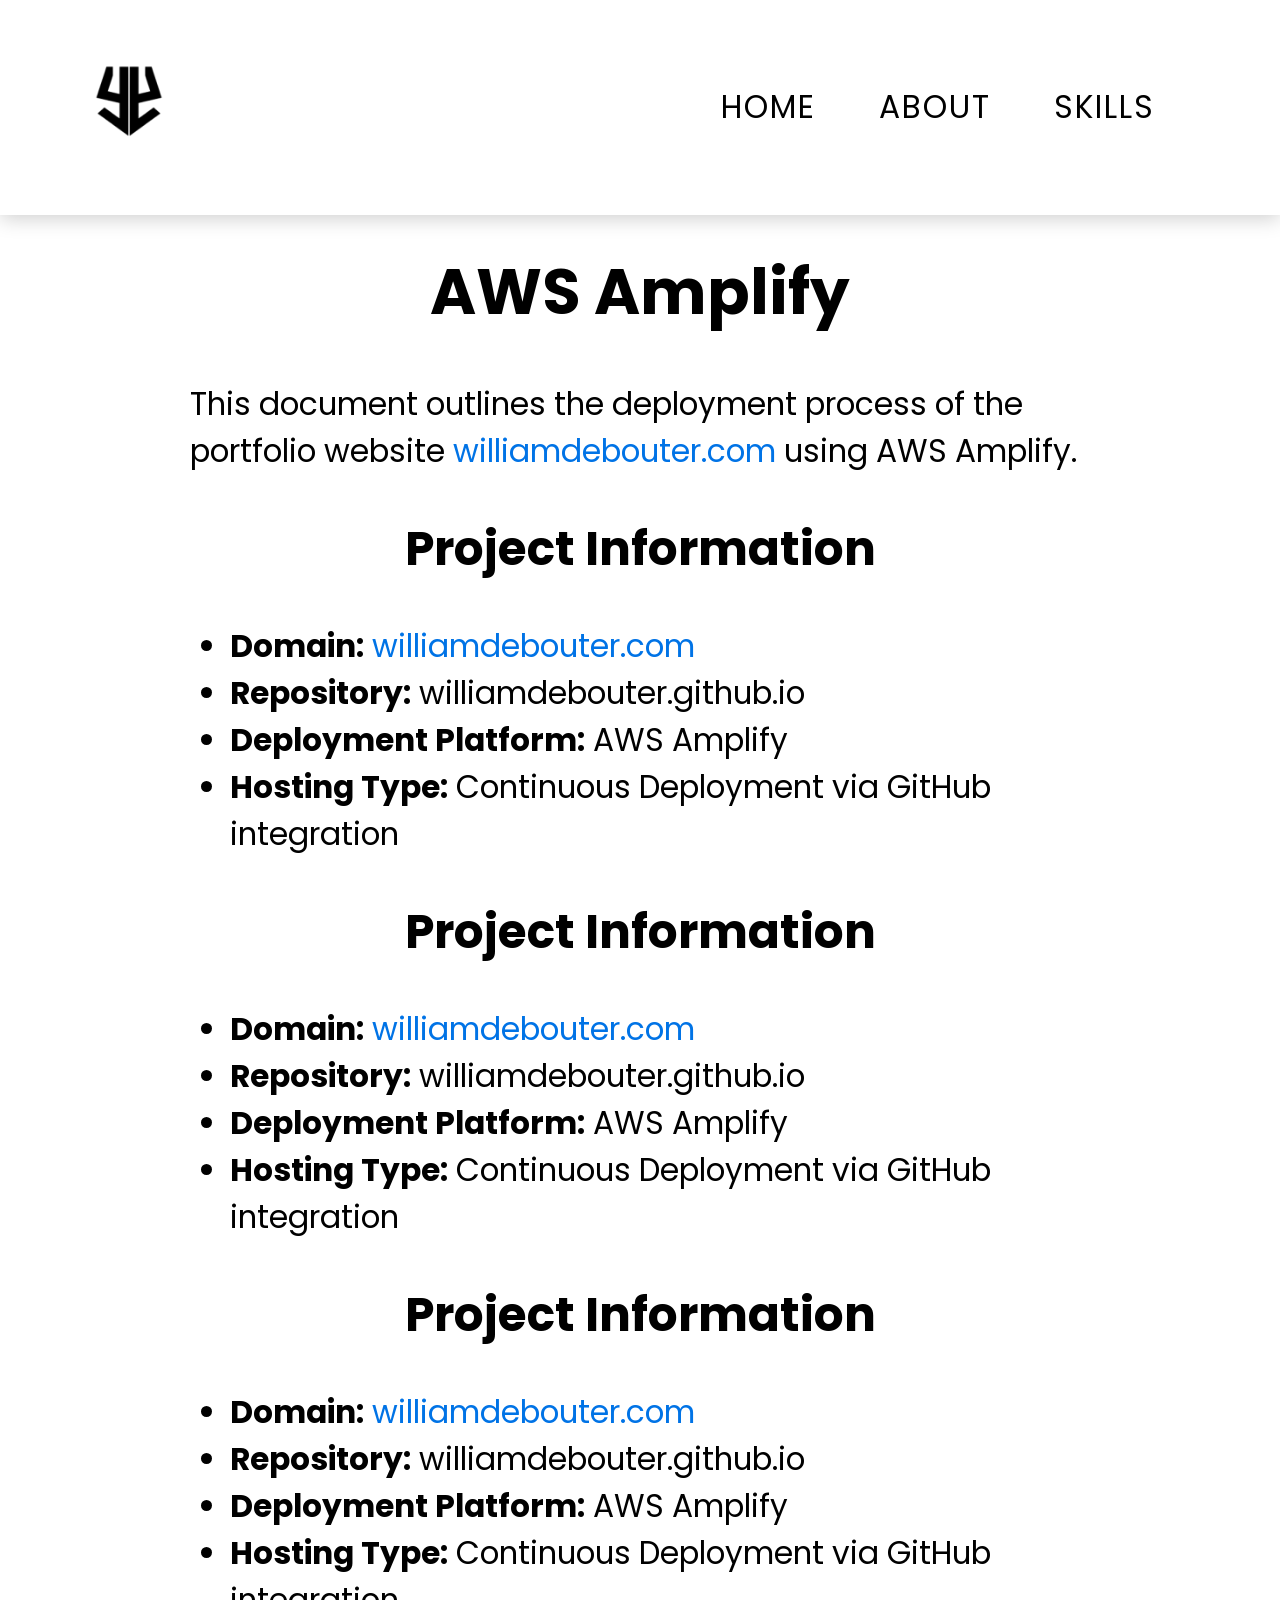
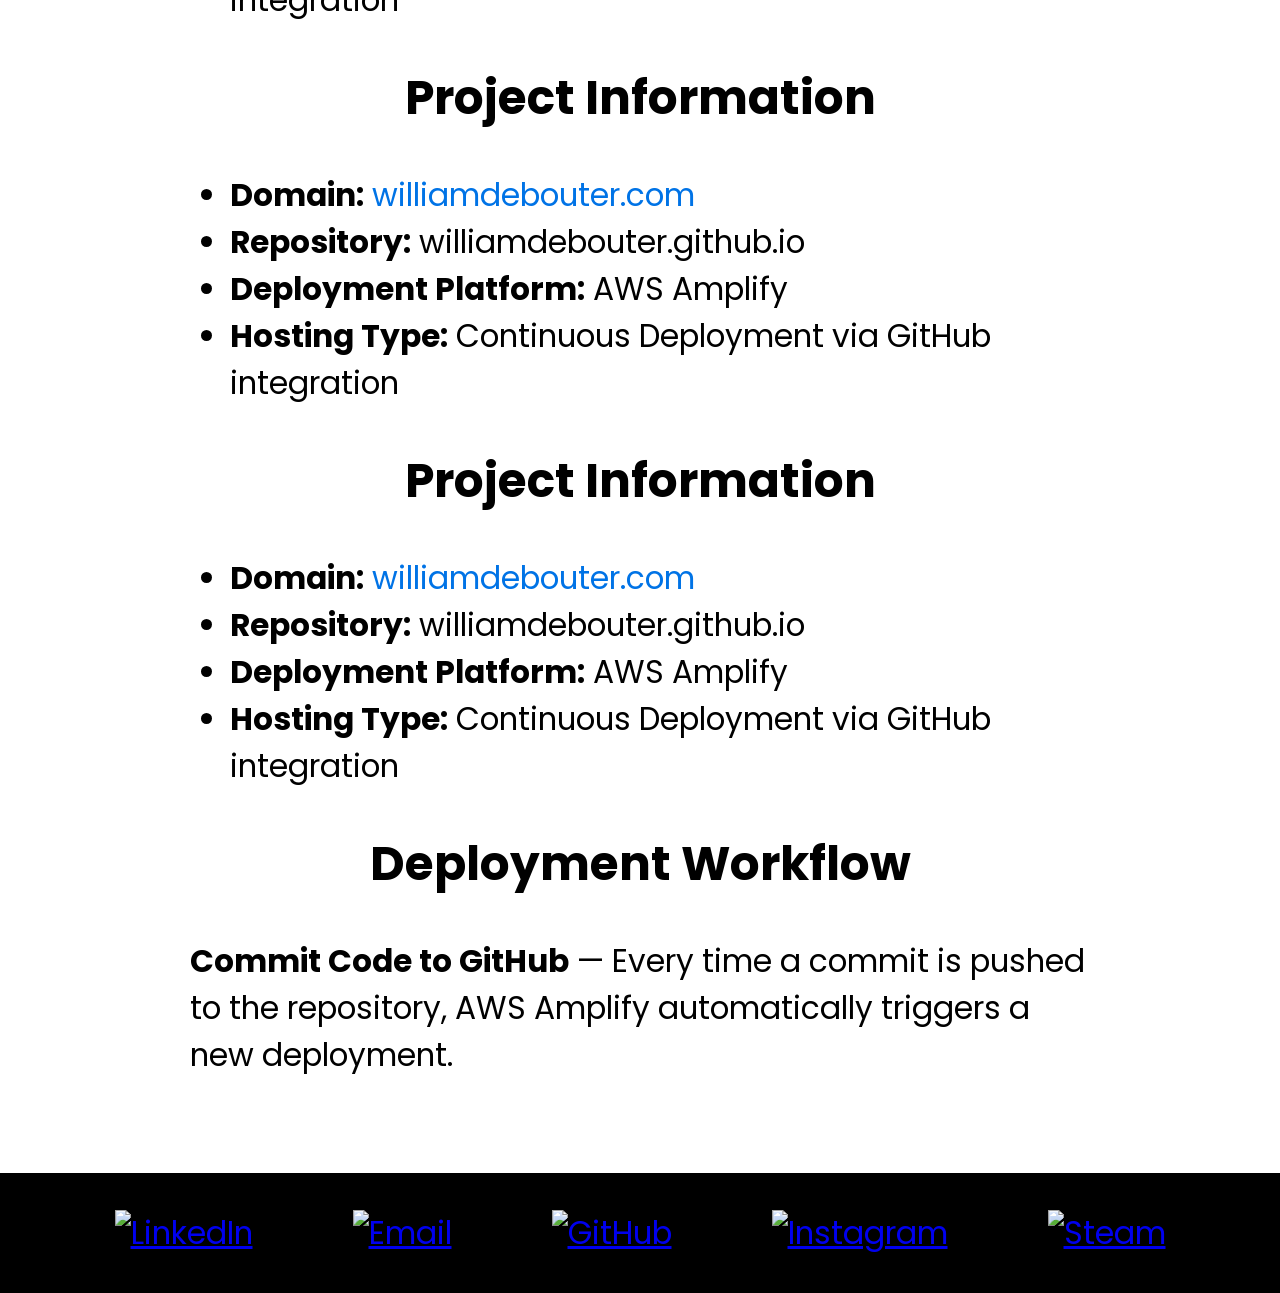
==== commit ec89a04c: "adding keyframes for mobile phone fixed 8" ====
--- a/aws.html
+++ b/aws.html
@@ -93,6 +93,7 @@
     <a href="https://steamcommunity.com/id/Yowcry/"><img class="sosimg" src="./pngs/steam.png" alt="Steam"></a>
   </div>
 
+  <script src="./aws.js"></script>
   <script src="./observers.js"></script>
   <script src="./countup.js"></script>
 </body>
--- a/aws.css
+++ b/aws.css
@@ -16,6 +16,8 @@
 
 /* Header */
 header {
+  background: #f4f4f4;
+  box-shadow: 0 3px 20px rgba(0, 0, 0, 0.2);
   position: fixed;
   top: 0;
   left: 0;
@@ -31,6 +33,8 @@
 }
 
 header.nav-scrolled {
+  background: #f4f4f4 !important;
+  box-shadow: 0 3px 20px rgba(0, 0, 0, 0.2) !important;
   background: #f4f4f4;
   color: #000000;
   box-shadow: 0 3px 20px rgba(0, 0, 0, 0.2);
@@ -170,6 +174,8 @@
 /* Responsive */
 @media (max-width: 768px) {
   header {
+  background: #f4f4f4;
+  box-shadow: 0 3px 20px rgba(0, 0, 0, 0.2);
     padding: 1.5em 1.5em;
   }
 
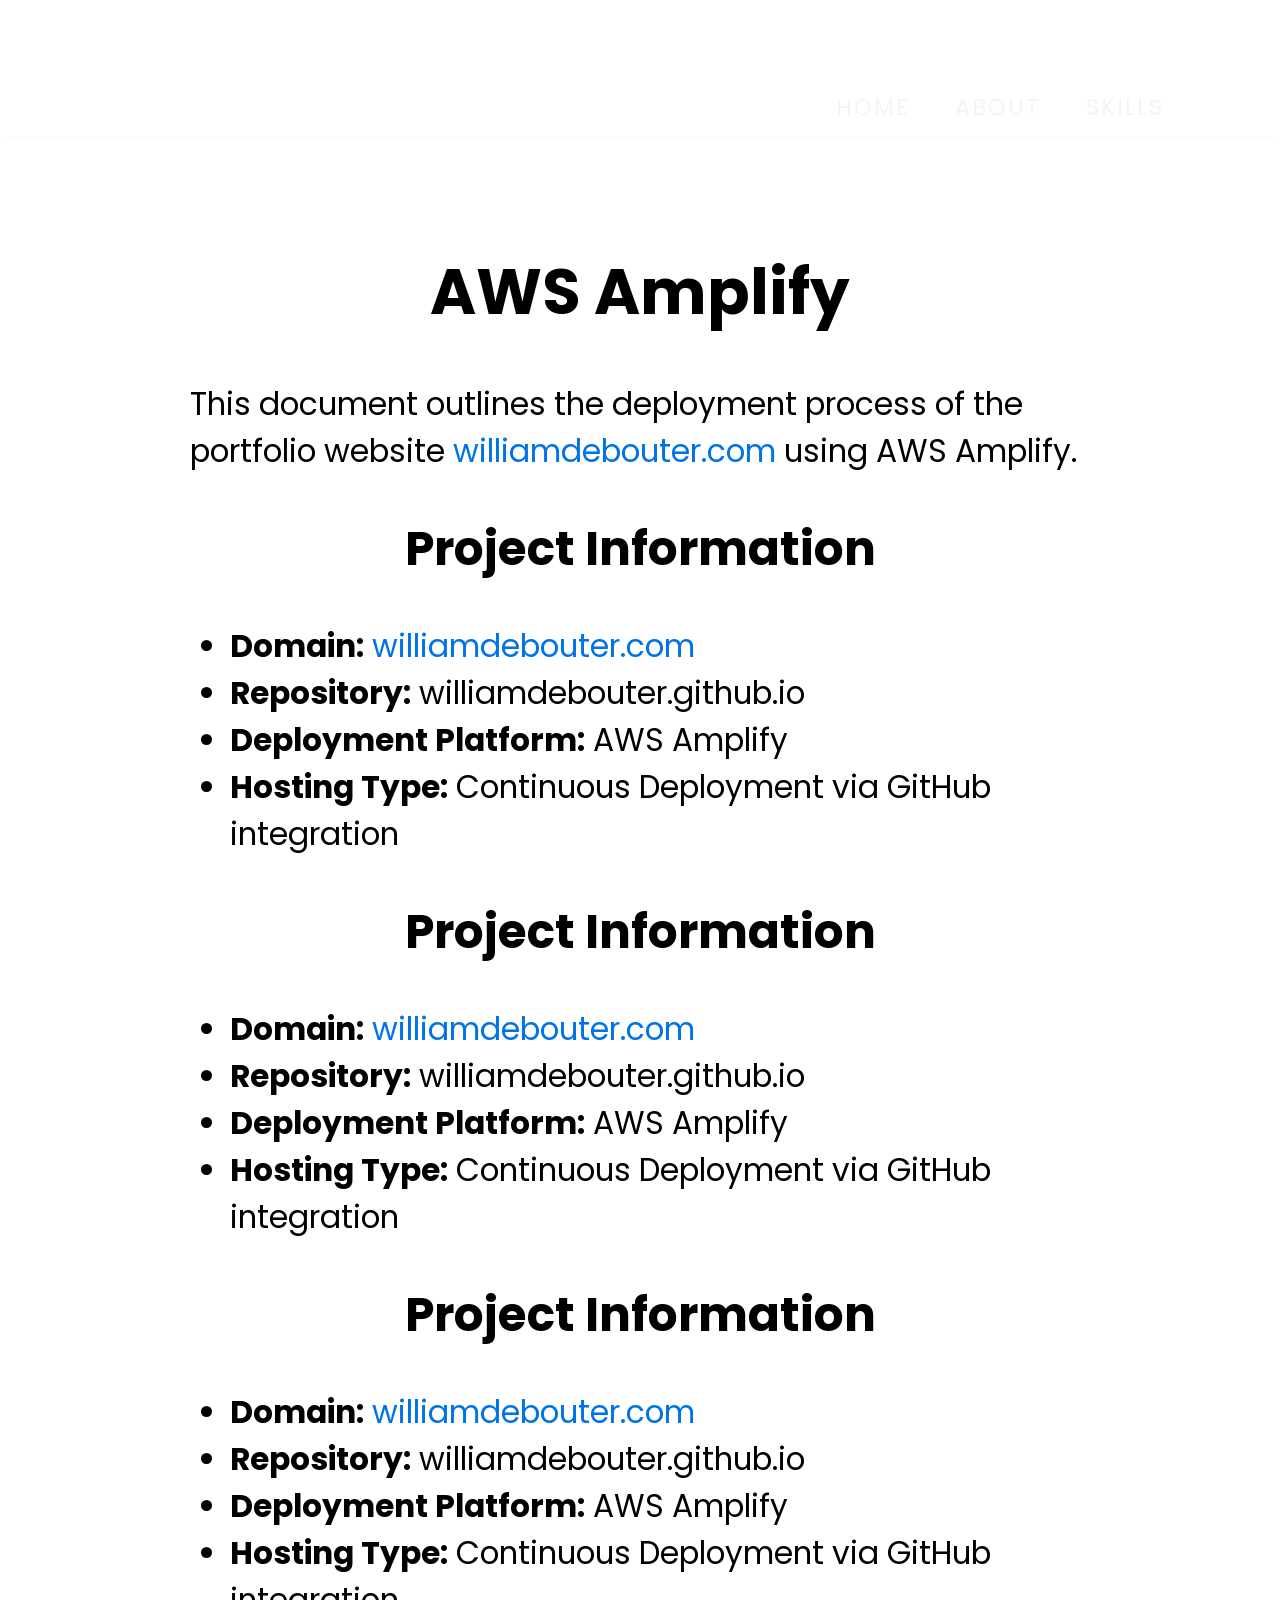
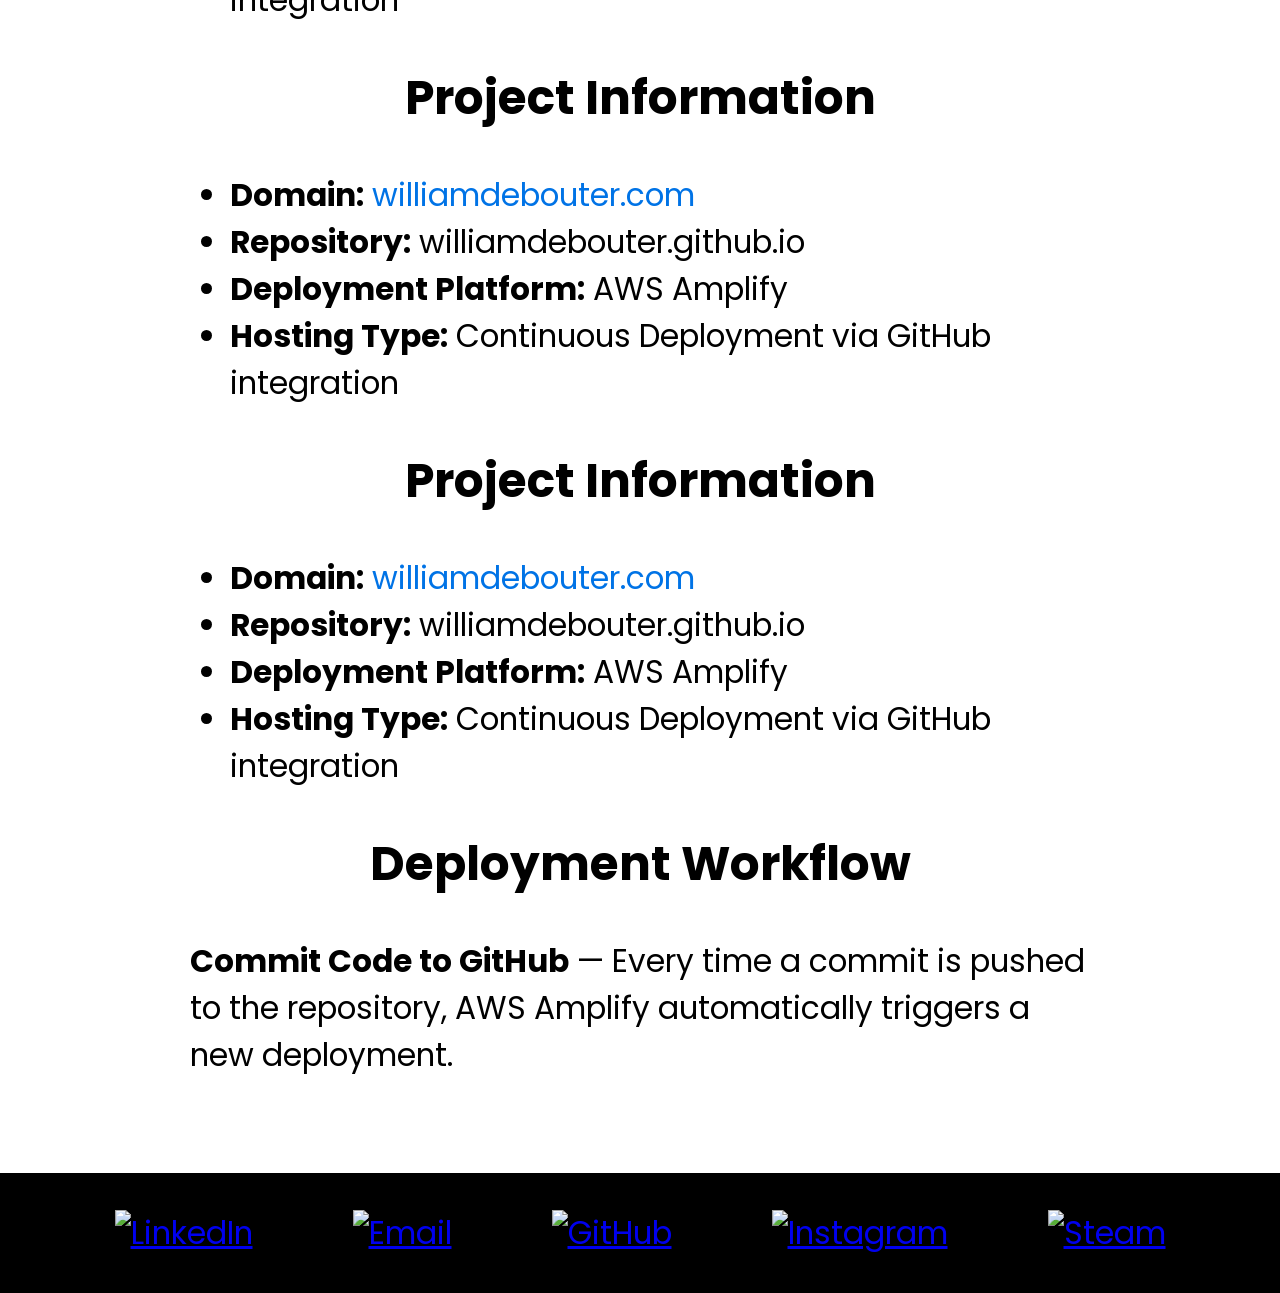
==== commit 56fe8826: "fixing the entire page of aws to aws_synced" ====
--- a/aws.html
+++ b/aws.html
@@ -12,10 +12,9 @@
 <body>
   <header>
     <div class="yowcry">
-      <a href="https://www.williamdebouter.com">
-        <img class="logo-img" src="./pngs/logo-black.png" alt="Yowcry">
-      </a>
+      <img src="./pngs/Yowcry copy.png" alt="Yowcry">
     </div>
+    
 
     <nav class="main-nav">
       <ul class="nav__list">
--- a/aws.css
+++ b/aws.css
@@ -16,8 +16,9 @@
 
 /* Header */
 header {
-  background: #f4f4f4;
-  box-shadow: 0 3px 20px rgba(0, 0, 0, 0.2);
+  --text: #f4f4f4;
+  --text-inverse: #333;
+  --background: transparent;
   position: fixed;
   top: 0;
   left: 0;
@@ -27,16 +28,15 @@
   justify-content: space-between;
   align-items: center;
   padding: 2em 3em;
-  background: #ffffff;
-  color: #000000;
-  transition: background 250ms ease-in, color 250ms ease-in;
-}
-
-header.nav-scrolled {
-  background: #f4f4f4 !important;
-  box-shadow: 0 3px 20px rgba(0, 0, 0, 0.2) !important;
-  background: #f4f4f4;
-  color: #000000;
+  transition: background 250ms ease-in;
+  background: var(--background);
+  color: var(--text);
+}
+
+.nav-scrolled {
+  --text: #333;
+  --text-inverse: #f4f4f4;
+  --background: #f4f4f4;
   box-shadow: 0 3px 20px rgba(0, 0, 0, 0.2);
 }
 
@@ -56,7 +56,7 @@
   position: relative;
   text-transform: uppercase;
   letter-spacing: 2px;
-  font-size: 1.4rem;
+  font-size: 1rem; /* Reduced from 1.4rem */
   color: inherit;
   transition: color 0.3s ease-in-out;
 }
@@ -82,10 +82,9 @@
   width: 70px;
   height: auto;
   object-fit: contain;
+  mix-blend-mode: difference;
   text-decoration: none;
   transition: 500ms;
-  display: flex;
-  align-items: center;
 }
 
 .yowcry img {
@@ -94,7 +93,6 @@
   border-radius: 5px;
 }
 
-/* Hover effect */
 .yowcry:hover {
   transform: scale(1.3);
   z-index: 2;
